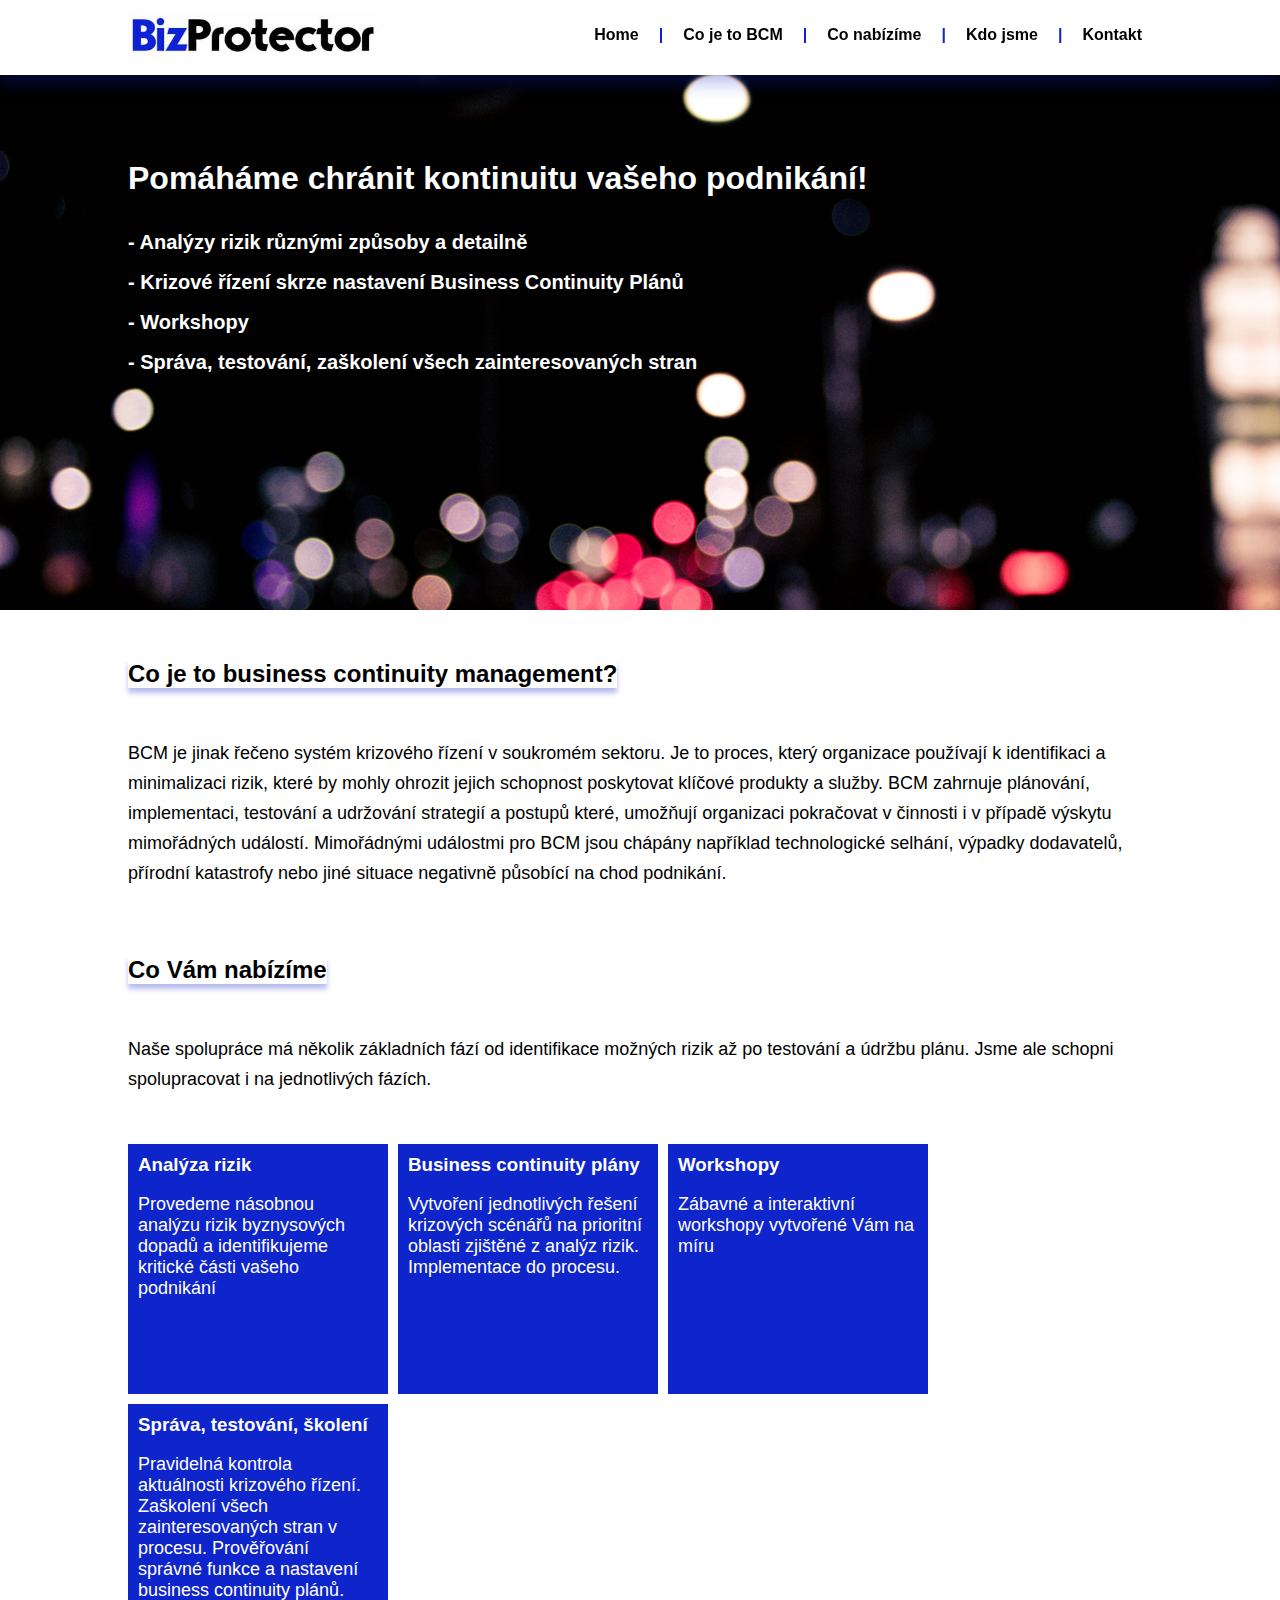
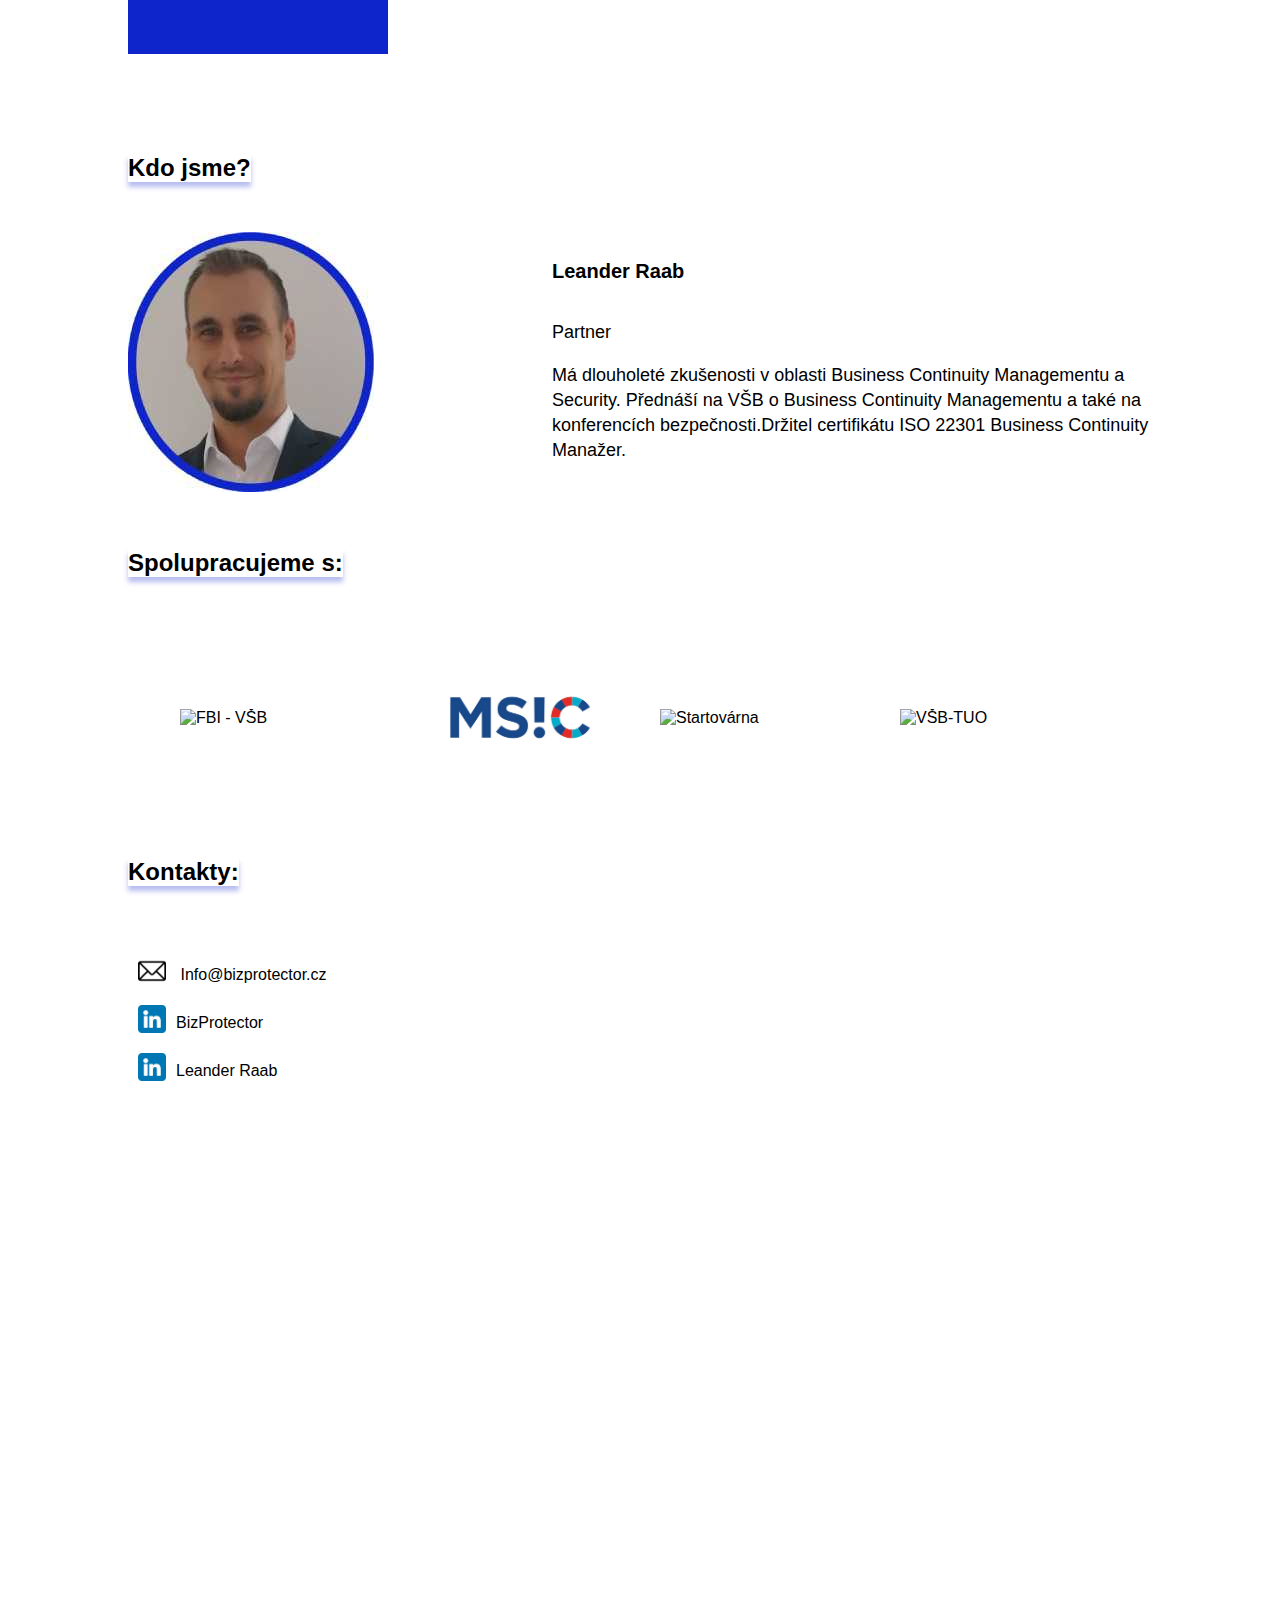
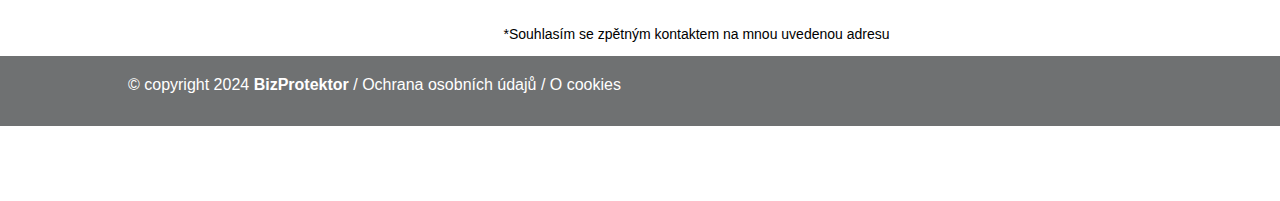
==== index.html @ c1b77af2 "Change oll" ====
<!DOCTYPE html>
<html lang="en">
  <head>
    <meta charset="UTF-8" />
    <!-- <meta http-equiv="X-UA-Compatible" content="IE=edge" /> -->
    <meta name="viewport" content="width=device-width, initial-scale=1.0" />
    <link rel="stylesheet" href="reset.css" />
    <link rel="stylesheet" href="style.css" />

    <script
      type="text/javascript"
      src="https://app.termly.io/embed.min.js"
      data-auto-block="on"
      data-website-uuid="f8a495a7-04a9-4a02-a716-a04ab8b597bb"
    ></script>

    <title>Biz Protector</title>
  </head>

  <body>
    <nav class="navbar">
      <div class="container">
        <div class="navbar__wrap">
          <div class="hamb">
            <div class="hamb__field" id="hamb">
              <span class="bar"></span>
              <span class="bar"></span>
              <span class="bar"></span>
            </div>
          </div>
          <a href="#" class="logo">
            <img src="img/logoBizP.jpg" alt="BizProtector" width="250"
          /></a>
          <ul class="menu" id="menu">
            <li><a href="#item1">Home</a></li>
            <li class="bloo"><a href="#">|</a></li>
            <li><a href="#item2">Co je to BCM</a></li>
            <li class="bloo"><a href="#">|</a></li>
            <li><a href="#item3">Co nabízíme</a></li>
            <li class="bloo"><a href="#">|</a></li>
            <li><a href="#item4">Kdo jsme</a></li>
            <li class="bloo"><a href="#">|</a></li>
            <li><a href="#item5">Kontakt</a></li>
          </ul>
        </div>
      </div>
    </nav>
    <div class="popup" id="popup"></div>

    <section> 
       <div id="item1"></div>
      <div class="TopInfo"> 
      
        <div class="container">
         
          <h1>Pomáháme chránit kontinuitu vašeho podnikání!</h1>
          <div class="info">
            <ul>
              <li>- Analýzy rizik různými způsoby a detailně</li>
              <li>
                - Krizové řízení skrze nastavení Business Continuity Plánů
              </li>
              <li>- Workshopy</li>
              <li>
                - Správa, testování, zaškolení všech zainteresovaných stran
              </li>
            </ul>
          </div>
          <a href="#item7">
            <!-- <form>
              <input type="submit" value="Chci vytvořit plán" />
              <input type="reset" value="Chci zjistit více" />
            </form> -->
          </a>
        </div>
      </div>
      <div class="container">
        <div class="hlavniInfo">
          <div id="item2"></div>
          <h2>Co je to business continuity management?</h2>
          <p>
            BCM je jinak řečeno systém krizového řízení v soukromém sektoru. Je
            to proces, který organizace používají k identifikaci a minimalizaci
            rizik, které by mohly ohrozit jejich schopnost poskytovat klíčové
            produkty a služby. BCM zahrnuje plánování, implementaci, testování a
            udržování strategií a postupů které, umožňují organizaci pokračovat
            v činnosti i v případě výskytu mimořádných událostí. Mimořádnými
            událostmi pro BCM jsou chápány například technologické selhání,
            výpadky dodavatelů, přírodní katastrofy nebo jiné situace negativně
            působící na chod podnikání.
          </p>
        </div>
        <div id="item3"></div>

        <h2>Co Vám nabízíme</h2>
        <p class="textCooperation">
          Naše spolupráce má několik základních fází od identifikace možných
          rizik až po testování a údržbu plánu. Jsme ale schopni spolupracovat i
          na jednotlivých fázích.
        </p>
        <div class="square">
          <div class="text">
            <h3>Analýza rizik</h3>
            <p>
              Provedeme násobnou analýzu rizik byznysových dopadů a
              identifikujeme kritické části vašeho podnikání
            </p>
          </div>
          <div class="text">
            <h3>Business continuity plány</h3>
            <p>
              Vytvoření jednotlivých řešení krizových scénářů na prioritní
              oblasti zjištěné z analýz rizik. Implementace do procesu.
            </p>
          </div>
          <div class="text">
            <h3>Workshopy</h3>
            <p>Zábavné a interaktivní workshopy vytvořené Vám na míru</p>
          </div>
          <div class="text">
            <h3>Správa, testování, školení</h3>
            <p>
              Pravidelná kontrola aktuálnosti krizového řízení. Zaškolení všech
              zainteresovaných stran v procesu. Prověřování správné funkce a
              nastavení business continuity plánů.
            </p>
          </div>
          <!-- <div class="text">
            <h3>Provoz a testování</h3>
            <p>V pravidelných intervalech prověříme aktuálnost plánů.</p>
          </div> -->
        </div>
        <!-- <div class="mapa">
          <form class="buttom">
            <input type="submit" value="Domluvit konzultaci" />
          </form>
        </div> -->
        <div id="item4"></div>

        <h2>Kdo jsme?</h2>

        <div class="card">
          <div>
          <img src="img/Foto5.jpg" alt="Leander Raab" /></div>
          <div class="card-text">
            <h4>Leander Raab</h4>
            <p class="title">Partner</p>
            <p>
              Má dlouholeté zkušenosti v oblasti Business Continuity Managementu
              a Security. Přednáší na VŠB o Business Continuity Managementu a
              také na konferencích bezpečnosti.Držitel certifikátu ISO 22301
              Business Continuity Manažer.
            </p>
          </div>
        </div>
       
        <h2>Spolupracujeme s:</h2>
        <div class="partners">
          <img src="img/FBI - VŠB.png" alt="FBI - VŠB" />
          <img src="img/MSIC.jpeg" alt="MSIC" />
          <img src="img/Startovárna.png" alt="Startovárna" />
          <img src="img/VŠB-TUO.png" alt="VŠB-TUO" />
        </div>

         <div id="item5"></div>

        <h2>Kontakty:</h2>
        <div class="contact-box">
          <div class="contact-box_info">
            <p>
              <a href="mailto:Info@bizprotector.cz" target="_blank"
                ><img class="ikon" src="img/email.png" /> Info@bizprotector.cz</a
              >
            </p>
            <p>
              <a href="//www.linkedin.com/company/bizprotector/about/"></a>
                <img
                  class="ikon"
                  src="img/linkedin.png"
                  alt="Linkedin"
                />BizProtector
              </a>
            </p>
            <p>
              <a href="https://www.linkedin.com/in/leander-raab-79a94b127/">
                <img class="ikon" src="img/linkedin.png" alt="Linkedin" />Leander
                Raab</a
              >
            </p>
         </div>
         <div class="contact-box_form">
            <iframe
              src="https://docs.google.com/forms/d/e/1FAIpQLSd3zAecntmL6ukszGxCdtjxyUSRz2eznvBzU6xk4mmEZuKkxQ/viewform?embedded=true"
              width="640"
              height="676"
              frameborder="0"
              marginheight="0"
              marginwidth="0"
              >Načítání…</iframe
            >
            <p class="maleinfo">
              *Souhlasím se zpětným kontaktem na mnou uvedenou adresu
            </p>
            <div id="item7"></div>
          </div>
     </div>
    </section>

    <footer>
      <div class="Pata">
        <div class="container">
          <div class="copyl">
            &copy; copyright 2024 <b>BizProtektor </b><span>/</span>
            <a href="#"> Ochrana osobních údajů</a> <span>/</span>
            <a href="#">O cookies</a>
          </div>
        </div>
      </div>
    </footer>

    <script>
      const hamb = document.querySelector('#hamb');
      const popup = document.querySelector('#popup');
      const body = document.body;

      const menu = document.querySelector('#menu').cloneNode(1);

      hamb.addEventListener('click', hambHandler);

      function hambHandler(e) {
        e.preventDefault();
        popup.classList.toggle('open');
        hamb.classList.toggle('active');
        body.classList.toggle('noscroll');
        renderPopup();
      }

      function renderPopup() {
        popup.appendChild(menu);
      }

      const links = Array.from(menu.children);

      links.forEach((link) => {
        link.addEventListener('click', closeOnClick);
      });

      function closeOnClick() {
        popup.classList.remove('open');
        hamb.classList.remove('active');
        body.classList.remove('noscroll');
      }
    </script>
  </body>
</html>
---- style.css ----
html {
  box-sizing: border-box;
  scroll-behavior: smooth;

}

body {
  /* display: flex;
  flex-direction: column; */
  font-family: "Roboto", sans-serif;
  height: 100%;
  margin: 0;
}

a {
  text-decoration: none;
  color: #000;
}

.container {
  width: 80%;
  max-width: 1300px;
  margin: 0 auto;
  padding: 0 15px;
}

.navbar {
  position: fixed;
  left: 0;
  top: 0;
  width: 100%;
  height: 75px;
  background: #fff;
  box-shadow: 0 .5rem 1rem rgba(14, 37, 203, 0.3);

}

.navbar__wrap {
  display: flex;
  justify-content: space-between;
  height: 100%;
}

.hamb {
  display: none;
}

.popup {
  display: none;
}

.logo {
  display: flex;
  align-items: center;
  padding-top: 10px;
}

.menu {
  padding-top: 10px;
}

.menu>li>a {
  text-decoration: none;
}

.navbar__wrap .menu {
  display: flex;
}

.navbar__wrap .menu>li {
  display: flex;
  align-items: stretch;
}

.navbar__wrap .menu>li>a {
  display: flex;
  align-items: center;
  padding: 0 10px;
  color: #000;
  font-size: 16px;
  font-weight: bold;
}

.navbar__wrap .menu>li.bloo>a {
  color: #0e25cb;
}

.navbar__wrap .menu>li>a:hover {
  text-decoration: underline 2px;
  color: #0e25cb;
}

@media screen and (max-width: 460px) {
  .container {
    width: 90%;
  }

  .contact-box_form iframe {
    width: 320px;
    height: 356px;
  }
}

@media screen and (max-width: 1150px) {
  .navbar {
    height: 110px;
  }

  .navbar .navbar__wrap {
    display: flex;
    flex-direction: column;
  }

  .menu {
    margin: auto;
    padding-bottom: 10px;
  }

  .logo {
    margin: auto;
    padding-top: 10px;

  }
}


@media (max-width: 1000px) {
  .navbar {
    height: 75px;
  }

  .logo {
    margin: 0;
    position: absolute;
  }

  .navbar__wrap .menu {
    display: none;
  }

  .hamb {
    display: flex;
    justify-content: flex-end;
  }

  .hamb__field {
    padding: 25px 20px;
    cursor: pointer;

  }

  .bar {
    display: block;
    width: 30px;
    height: 3px;
    margin: 6px auto;
    background-color: #000;
    transition: 0.2s;
  }

  .popup {
    position: fixed;
    top: 75px;
    right: -100%;
    width: 100%;
    height: 100%;
    background-color: #fff;
    z-index: 100;
    display: flex;
    transition: 0.7s;
  }

  .popup.open {
    right: 0;
  }

  .popup .menu {
    width: 100%;
    height: 100%;
    display: flex;
    flex-direction: column;
    align-items: center;
    justify-content: start;
    padding: 50px 0;
    overflow: auto;
  }

  .popup .menu>li {
    width: 100%;
  }

  .popup .menu>li>a {
    width: 100%;
    display: flex;
    justify-content: center;
    padding: 20px 0;
    font-size: 20px;
    font-weight: bold;
    color: #3f3f3f;
  }


  .popup .menu>li>a:hover {
    background-color: rgba(122, 82, 179, 0.1);
  }

  .hamb__field.active .bar:nth-child(2) {
    opacity: 0;
  }

  .hamb__field.active .bar:nth-child(1) {
    transform: translateY(8px) rotate(45deg);
  }

  .hamb__field.active .bar:nth-child(3) {
    transform: translateY(-8px) rotate(-45deg);
  }

  body.noscroll {
    overflow: hidden;
  }
}

/*Section*/

.TopInfo {
  width: 100%;
  padding-top: 160px;
  height: 450px;
  background: url(../img/uvod_1.jpg) no-repeat;
  background-attachment: fixed;
  background-position: center;
  background-repeat: no-repeat;
  background-size: cover;
  /* background-position: center; */

}

#item1 {
  padding-top: 75px;
  margin-top: -75px;
}

h1 {
  display: inline;
  color: #fff;

}

h2 {
  margin: 50px 0 50px;
  display: inline-block;
  font-weight: bold;
  box-shadow: 0px 5px 5px rgba(14, 37, 203, 0.3);
}

#item2 {
  padding-top: 75px;
  margin-top: -75px;
}

ul {
  padding-left: 0;
}

.info {
  margin-top: 25px;
}

.info li {
  line-height: 40px;
  color: #FFF;
  list-style: none;
  font-weight: bold;
  font-size: 20px;

}

form input {
  border: 1px solid #000;
  padding: 15px 25px;
  font-size: 17px;
  color: #0e25cb;
  font-weight: bold;
  background: #fff;
}

form {
  padding: 25px 0;
}

input {
  margin-right: 20px;
}

form input:hover {
  cursor: pointer;
  color: #fff;
  background: #0e25cb;
  border-color: #0e25cb;
  border: #FFF solid 2px;
  transition: 0.4s ease-in-out;
}

.hlavniInfo p {
  font-size: 18px;
  line-height: 30px;
  margin-top: 0;
}

#item4 {
  padding-top: 75px;
  margin-top: -75px;
}

.square {
  display: flex;
  flex-wrap: wrap;
  gap: 10px;
  align-items: center;
  margin-bottom: 50px;
}

.text {
  width: 260px;
  height: 250px;
  background: #0e25cb;
  color: #fff;
}

.text h3 {
  margin: 10px;
  margin-bottom: 15px;
}

.text p {
  padding: 0 10px 0 10px;
  font-size: 18px;
}

#item5 {
  padding-top: 75px;
  margin-top: -75px;
}

.textCooperation {
  margin: 0 0 50px;
  font-size: 18px;
  line-height: 30px
}

.mapa {
  background: #0e25cb;
  height: 450px;
  display: flex;
  justify-content: flex-end;
}

.buttom input {
  background: #ff0000;
  color: #fff;
}

.buttom {
  align-self: flex-end;
}

#item3 {
  padding-top: 75px;
  margin-top: -75px;
}

.card {
  /*box-shadow: 0 4px 8px 0 rgba(0, 0, 0, 0.2);*/
  display: flex;
  flex-wrap: wrap;
  justify-content: space-between;
  line-height: 25px;
  font-size: 18px;
}

.card-text {
  width: 600px;
}

h4 {
  padding-bottom: 10px;
  font-size: 20px;
}

.card img {
  padding-right: 20px;
  height: 260px;
}

.partners {
  display: flex;
  flex-wrap: wrap;
  justify-content: center;
  align-items: center;
}

.partners img {
  width: 200px;
  margin: 20px;
}

.contact-box {
  display: flex;
  flex-wrap: wrap;
  gap: 50px;
}

/* @media screen and (max-width: 1150px) {
  .TopInfo {
    padding-top: 143px;
    height: 480px;
  }

   .square {
    display: block;
    overflow: hidden;

  } 

  .text {
    width: 48%;
    float: left;
    box-sizing: border-box;
    margin-bottom: 18px;
    margin-right: 18px;

  }
} */

/* @media (max-width: 1000px) {
  .TopInfo {
    padding-top: 120px;
  }

  .hlavniInfo p {
    width: 90%;
  }

  .text {
    width: 100%;
  }

  .card {
    display: block;
    text-align: center;
  }

  .cardText {
    margin: auto;
  }
} */

#item6 {
  padding-top: 75px;
  margin-top: -75px;
}

/* @media (max-width: 630px) {
  .info {
    font-size: 18px;
  }

  .text {
    width: 100%;
  }
}

@media (max-width: 580px) {
  .TopInfo {
    height: 500px;
  }

  .form {
    padding-top: 0;
  }
} */



/*Footer*/

.Pata {
  width: 100%;
  height: 70px;
  background: #6f7172;
  color: #fff;
}

.copyl {
  padding-top: 20px;
}

.copyl a {
  text-decoration: none;
  color: #fff;
}

.copyl a:hover {
  border-bottom: 1px solid #fff;
}

.ikon {
  width: 28px;
  margin: 5px 10px -5px;
}

.ikon:hover {
  transform: scale(1.2);
}

iframe {
  display: block;
  margin-left: auto;
  margin-right: auto;
}

.maleinfo {
  text-align: center;
  font-size: 14px;
}

/*404*/
.error {
  height: 100%;
  width: 100%;
  background: #0e25cb;
  color: #fff;
  text-align: center;

}

.textErrorMain {
  margin-top: 250px;
  font-size: 52px;

}

.textError {
  text-decoration: none;
  color: #fff;
  font-size: 24px;
  margin-bottom: 50px;

}

.btn {
  text-decoration: none;
  border: 1px solid #000;
  padding: 15px 25px;
  font-size: 17px;
  color: #0e25cb;
  font-weight: bold;
  background: #fff;
  font-size: 24px;

}

.btn:hover {
  cursor: pointer;
  color: #fff;
  background: #0e25cb;
  border-color: #0e25cb;
  border: #FFF solid 2px;
  transition: 0.4s ease-in-out;
}
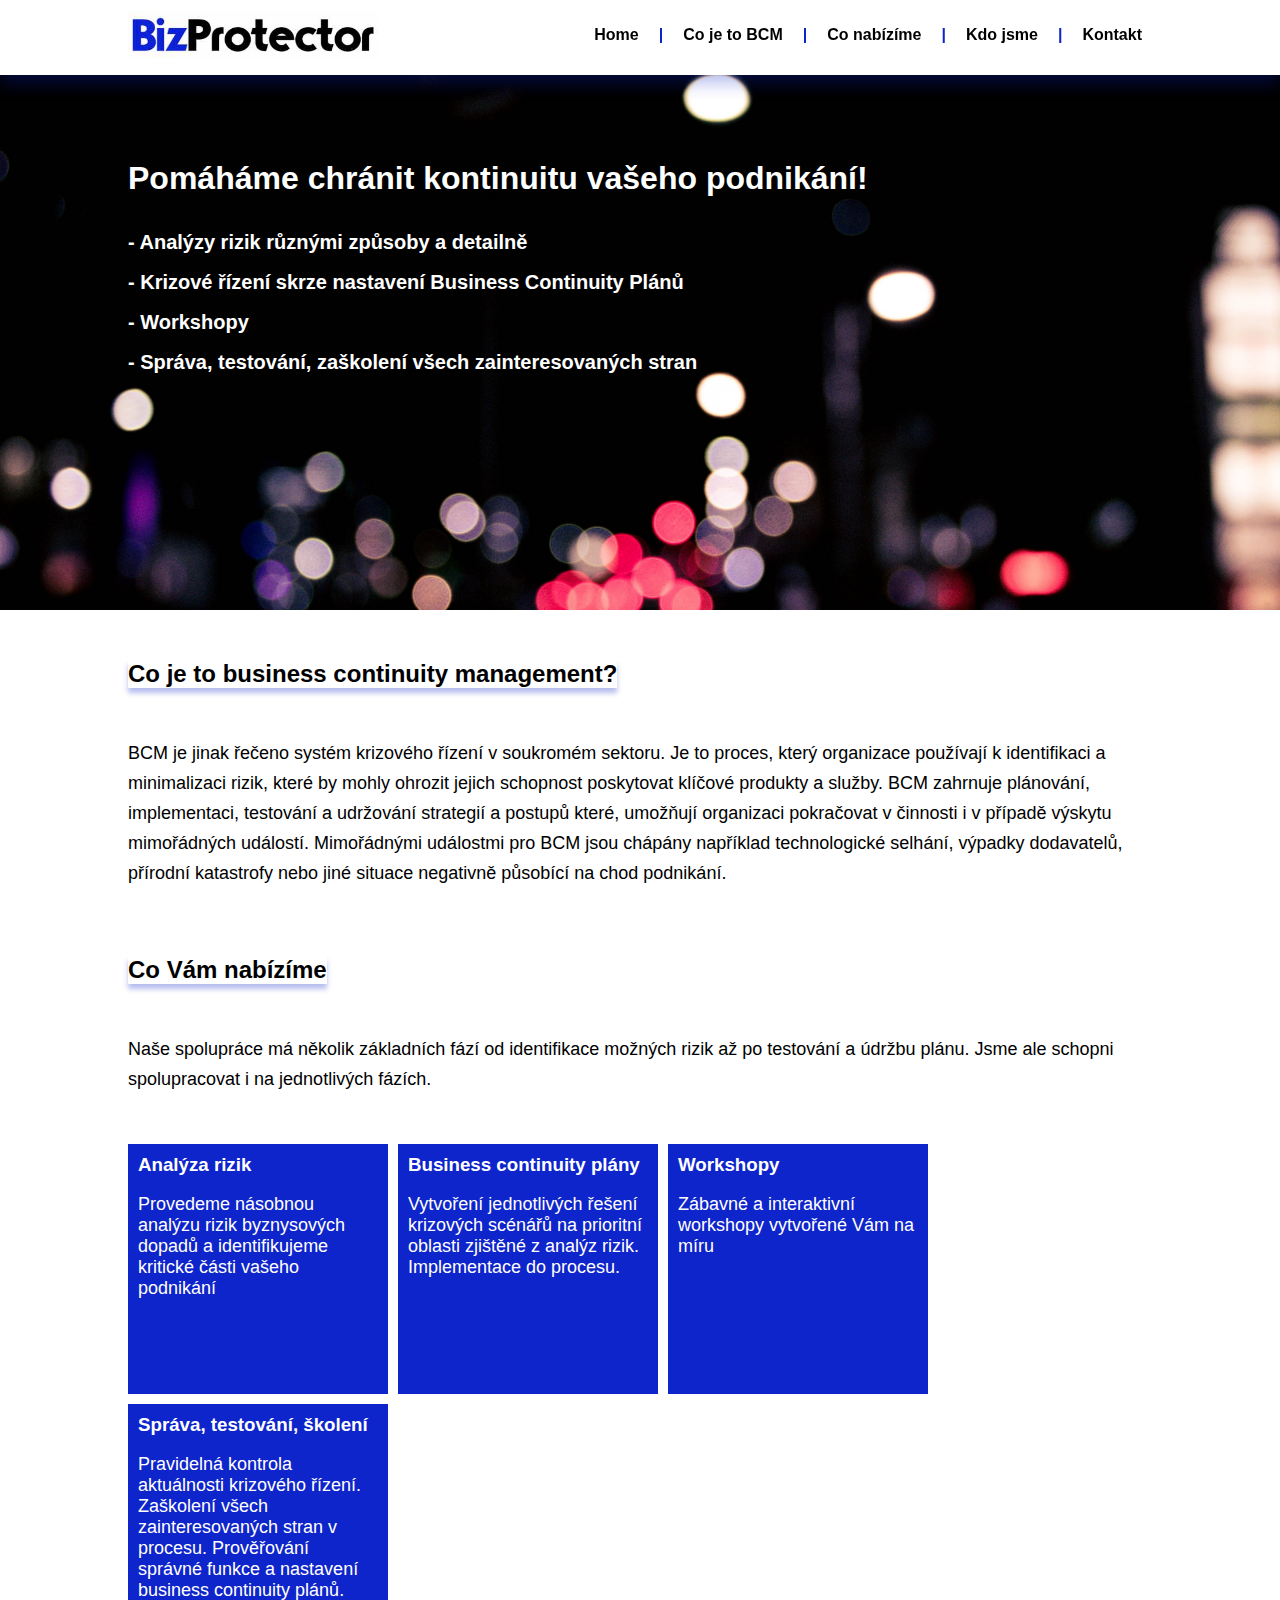
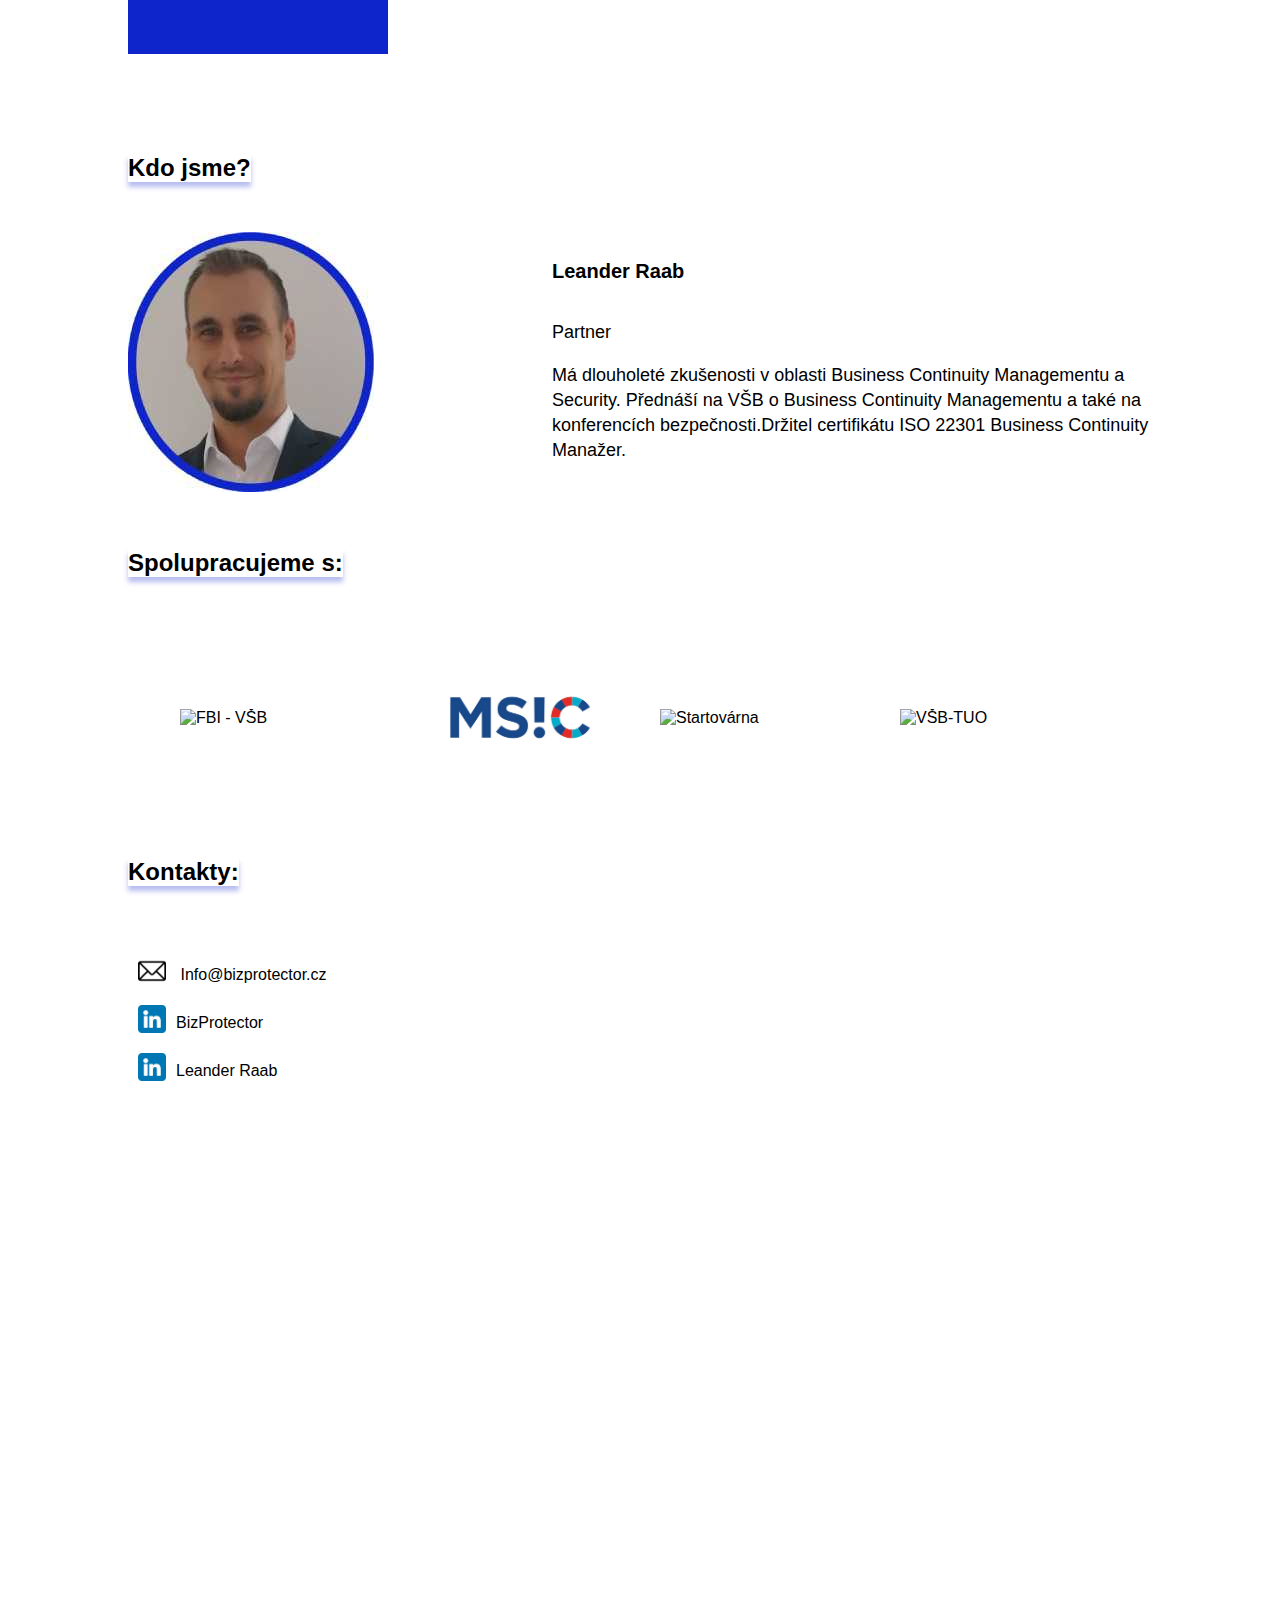
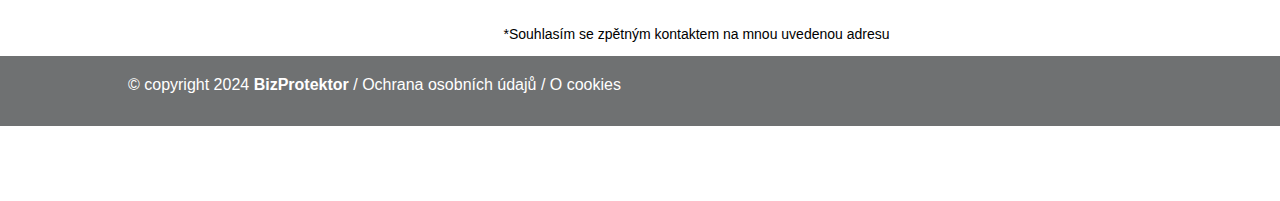
==== commit ba53a892: "Change image home" ====
--- a/index.html
+++ b/index.html
@@ -1,18 +1,11 @@
+
 <!DOCTYPE html>
 <html lang="en">
   <head>
     <meta charset="UTF-8" />
-    <!-- <meta http-equiv="X-UA-Compatible" content="IE=edge" /> -->
-    <meta name="viewport" content="width=device-width, initial-scale=1.0" />
-    <link rel="stylesheet" href="reset.css" />
+    <meta name="viewport" content="width=device-width, initial-scale=1.0" /> 
     <link rel="stylesheet" href="style.css" />
-
-    <script
-      type="text/javascript"
-      src="https://app.termly.io/embed.min.js"
-      data-auto-block="on"
-      data-website-uuid="f8a495a7-04a9-4a02-a716-a04ab8b597bb"
-    ></script>
+    <script type="module" src="index.js"></script>
 
     <title>Biz Protector</title>
   </head>
@@ -156,7 +149,7 @@
        
         <h2>Spolupracujeme s:</h2>
         <div class="partners">
-          <img src="img/FBI - VŠB.png" alt="FBI - VŠB" />
+          <img src="img/FBI-VŠB.png" alt="FBI - VŠB" />
           <img src="img/MSIC.jpeg" alt="MSIC" />
           <img src="img/Startovárna.png" alt="Startovárna" />
           <img src="img/VŠB-TUO.png" alt="VŠB-TUO" />
@@ -218,38 +211,6 @@
       </div>
     </footer>
 
-    <script>
-      const hamb = document.querySelector('#hamb');
-      const popup = document.querySelector('#popup');
-      const body = document.body;
-
-      const menu = document.querySelector('#menu').cloneNode(1);
-
-      hamb.addEventListener('click', hambHandler);
-
-      function hambHandler(e) {
-        e.preventDefault();
-        popup.classList.toggle('open');
-        hamb.classList.toggle('active');
-        body.classList.toggle('noscroll');
-        renderPopup();
-      }
-
-      function renderPopup() {
-        popup.appendChild(menu);
-      }
-
-      const links = Array.from(menu.children);
-
-      links.forEach((link) => {
-        link.addEventListener('click', closeOnClick);
-      });
-
-      function closeOnClick() {
-        popup.classList.remove('open');
-        hamb.classList.remove('active');
-        body.classList.remove('noscroll');
-      }
-    </script>
+    <script type="module" src="index.js"></script>
   </body>
 </html>
--- a/style.css
+++ b/style.css
@@ -5,8 +5,6 @@
 }
 
 body {
-  /* display: flex;
-  flex-direction: column; */
   font-family: "Roboto", sans-serif;
   height: 100%;
   margin: 0;
@@ -227,12 +225,11 @@
   width: 100%;
   padding-top: 160px;
   height: 450px;
-  background: url(../img/uvod_1.jpg) no-repeat;
+  background: url(../img/home.jpeg) no-repeat;
   background-attachment: fixed;
   background-position: center;
   background-repeat: no-repeat;
   background-size: cover;
-  /* background-position: center; */
 
 }
 
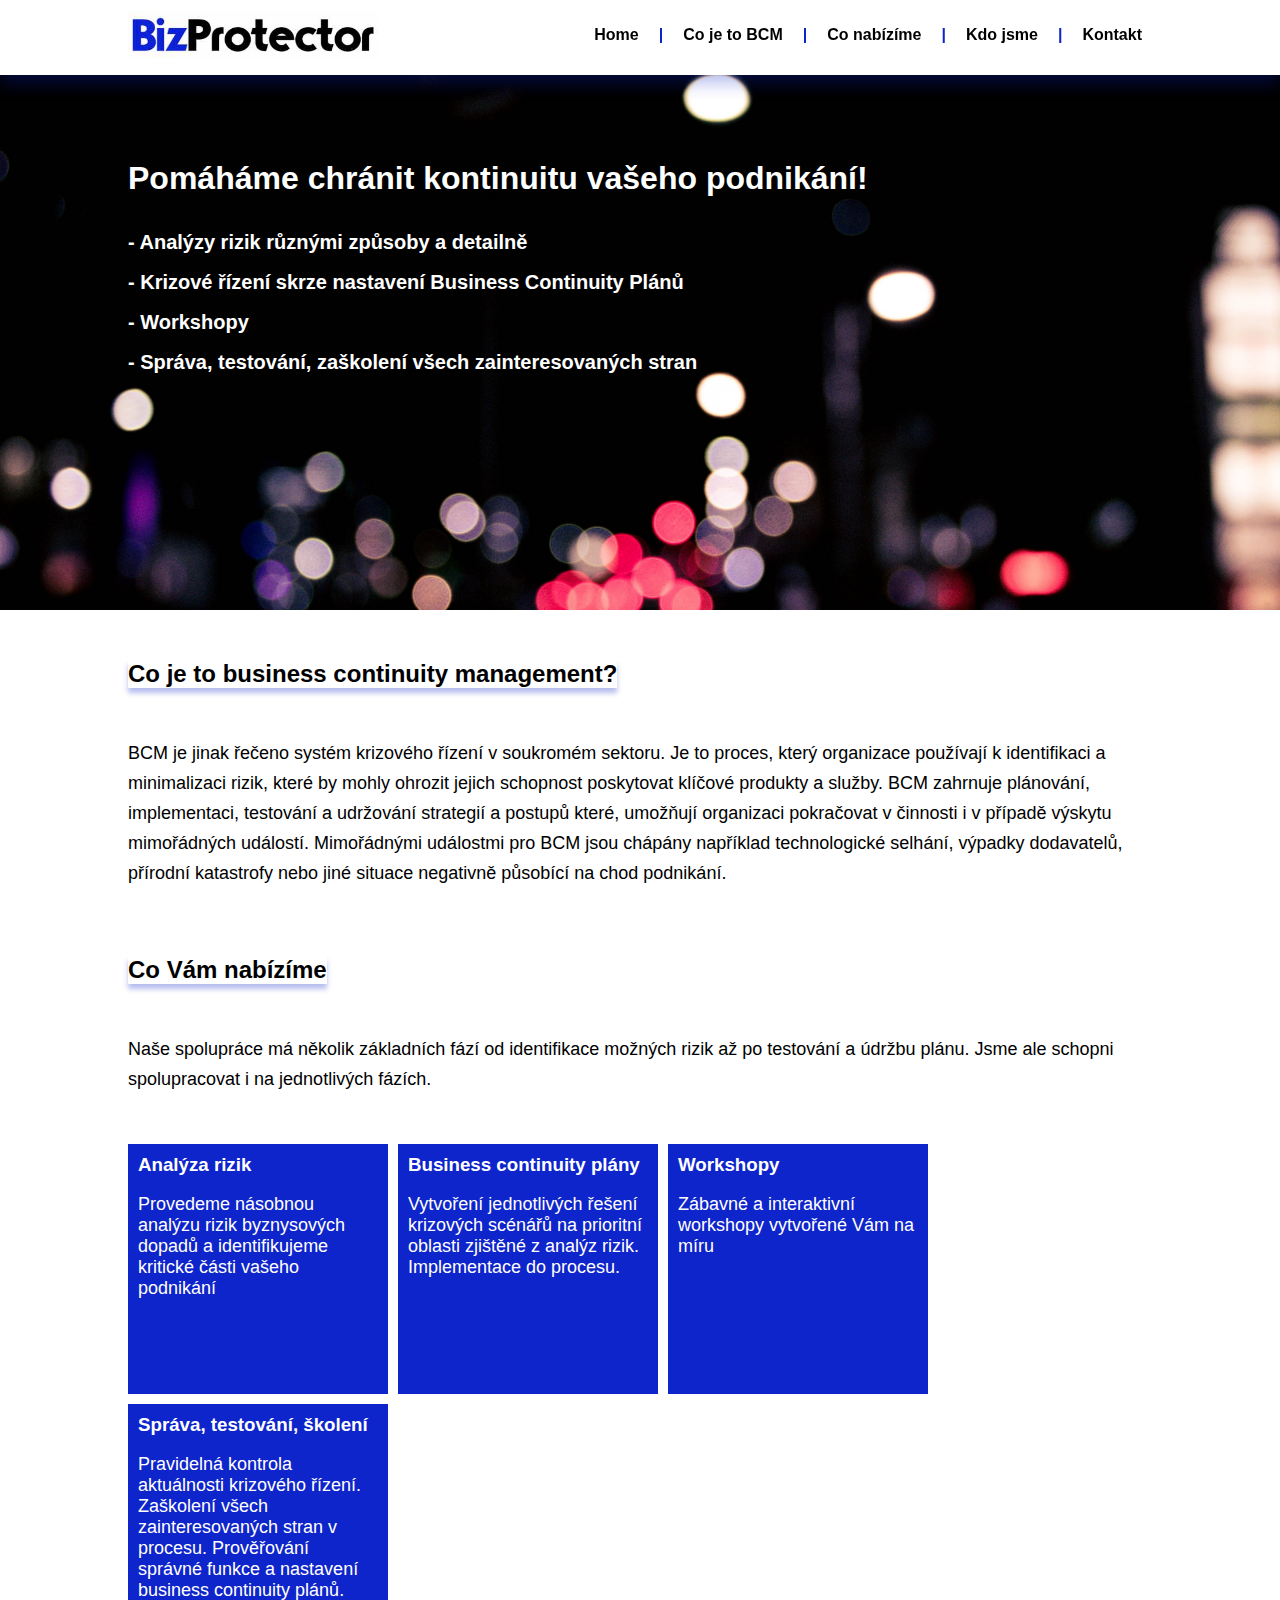
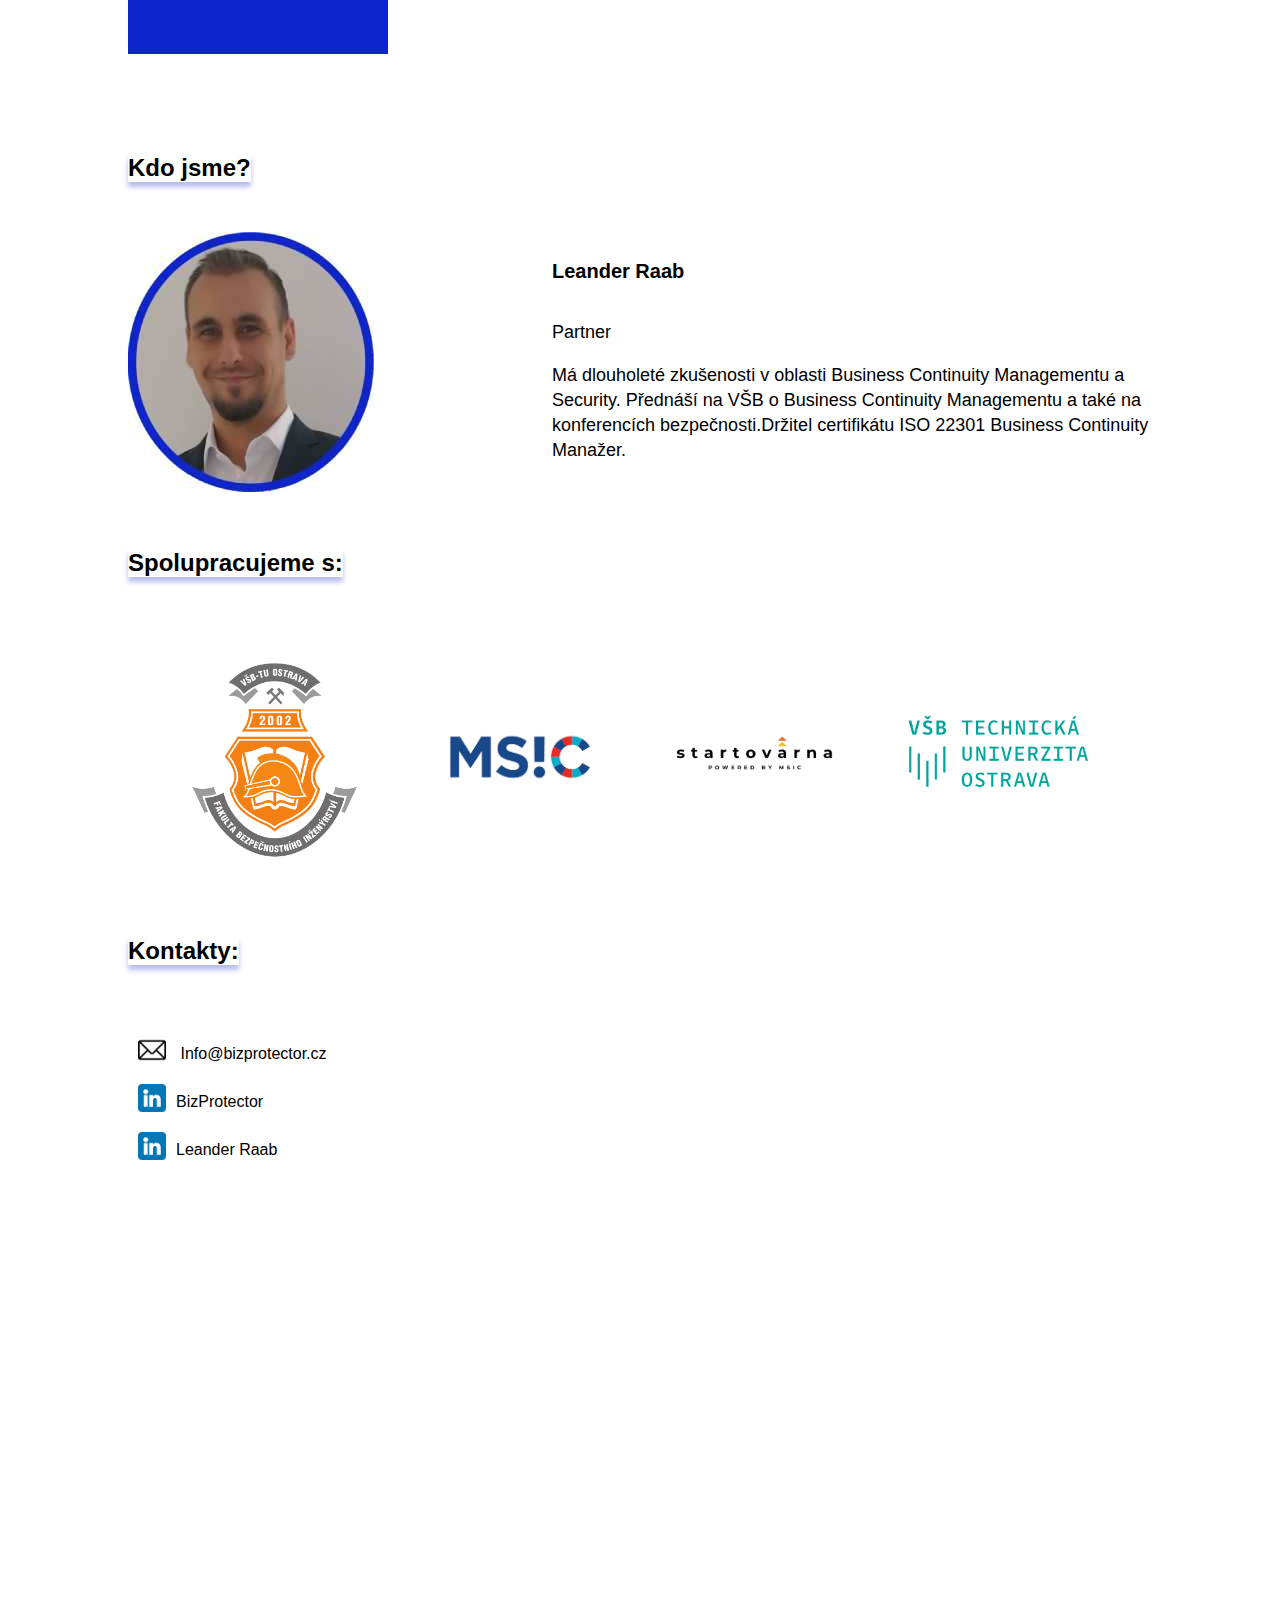
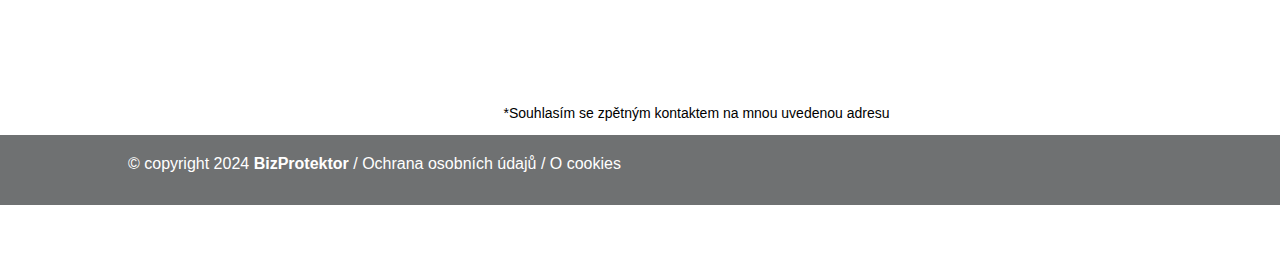
==== commit f86a3f62: "change the name on the picture" ====
--- a/index.html
+++ b/index.html
@@ -149,10 +149,10 @@
        
         <h2>Spolupracujeme s:</h2>
         <div class="partners">
-          <img src="img/FBI-VŠB.png" alt="FBI - VŠB" />
+          <img src="img/fbi.png" alt="FBI-VSB" />
           <img src="img/MSIC.jpeg" alt="MSIC" />
-          <img src="img/Startovárna.png" alt="Startovárna" />
-          <img src="img/VŠB-TUO.png" alt="VŠB-TUO" />
+          <img src="img/Startovarna.png" alt="Startovarna" />
+          <img src="img/vsb-tuo.png" alt="vsb-tuo" />
         </div>
 
          <div id="item5"></div>
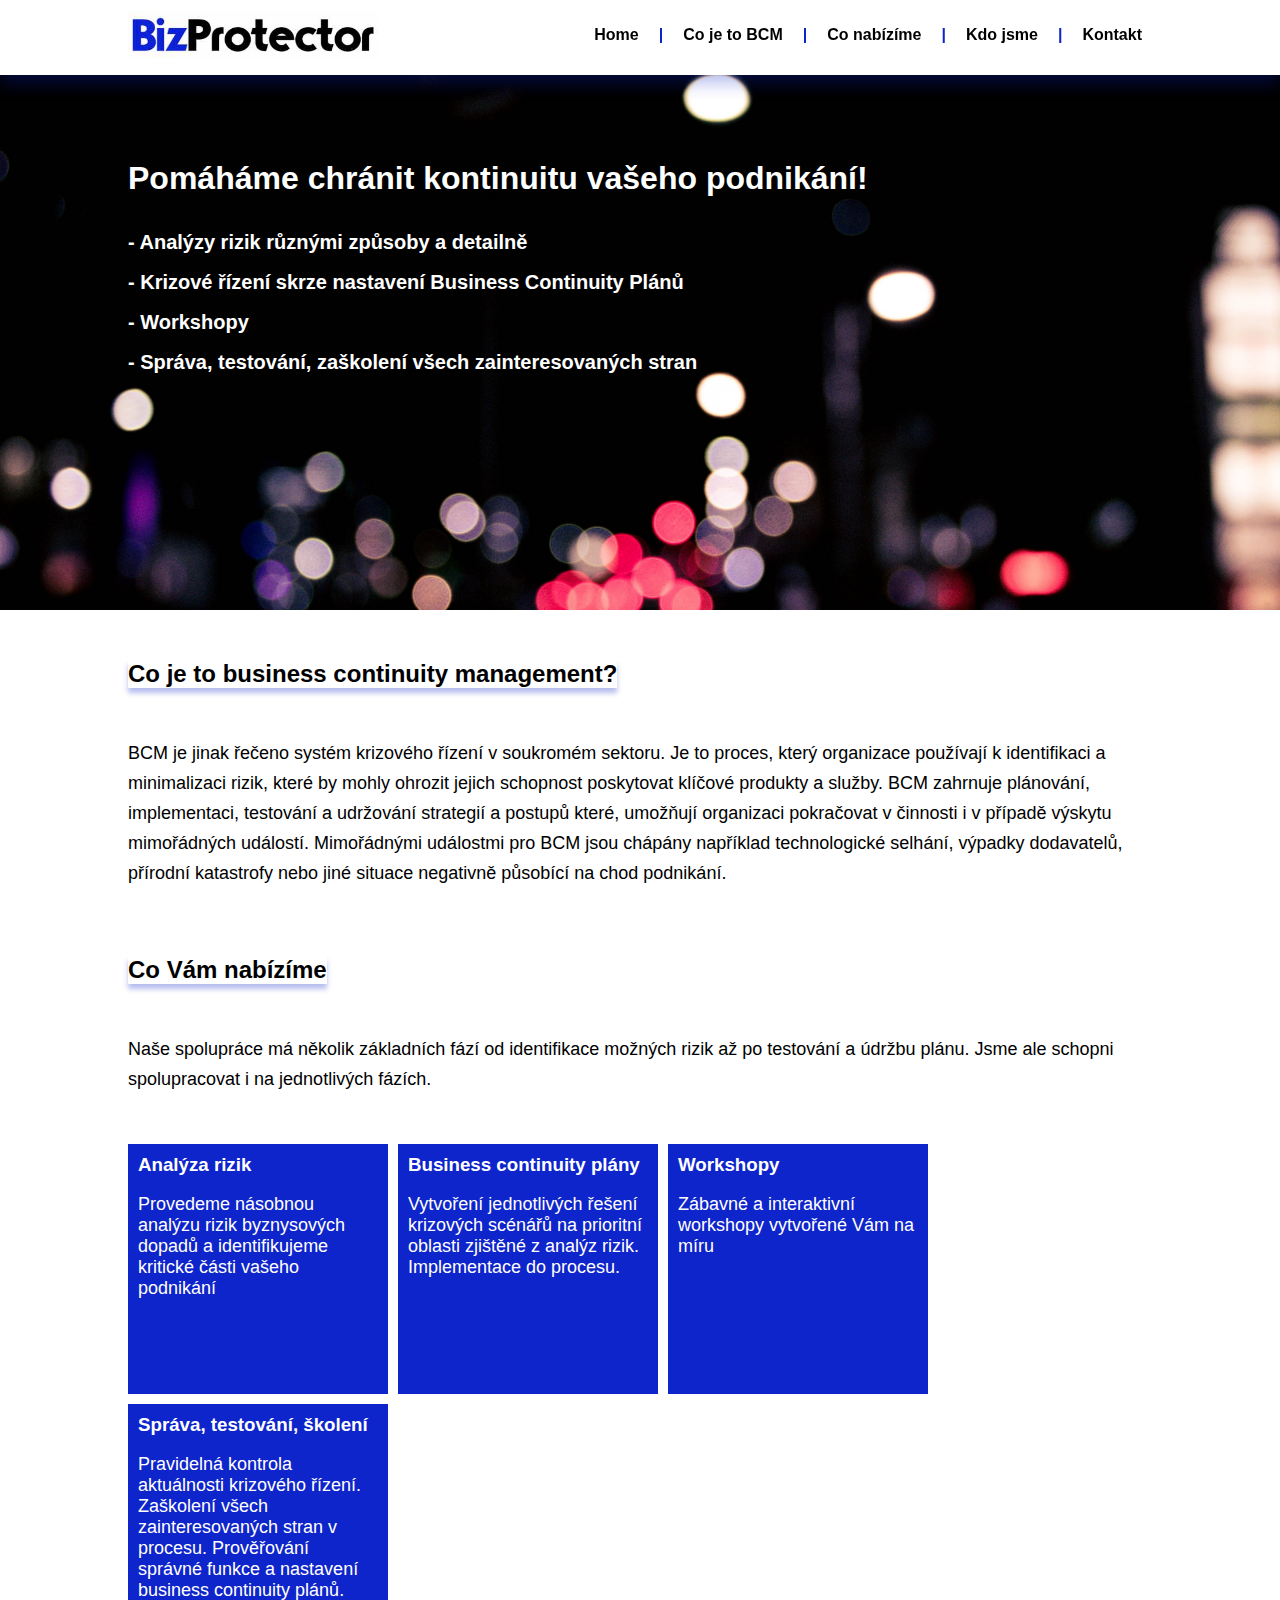
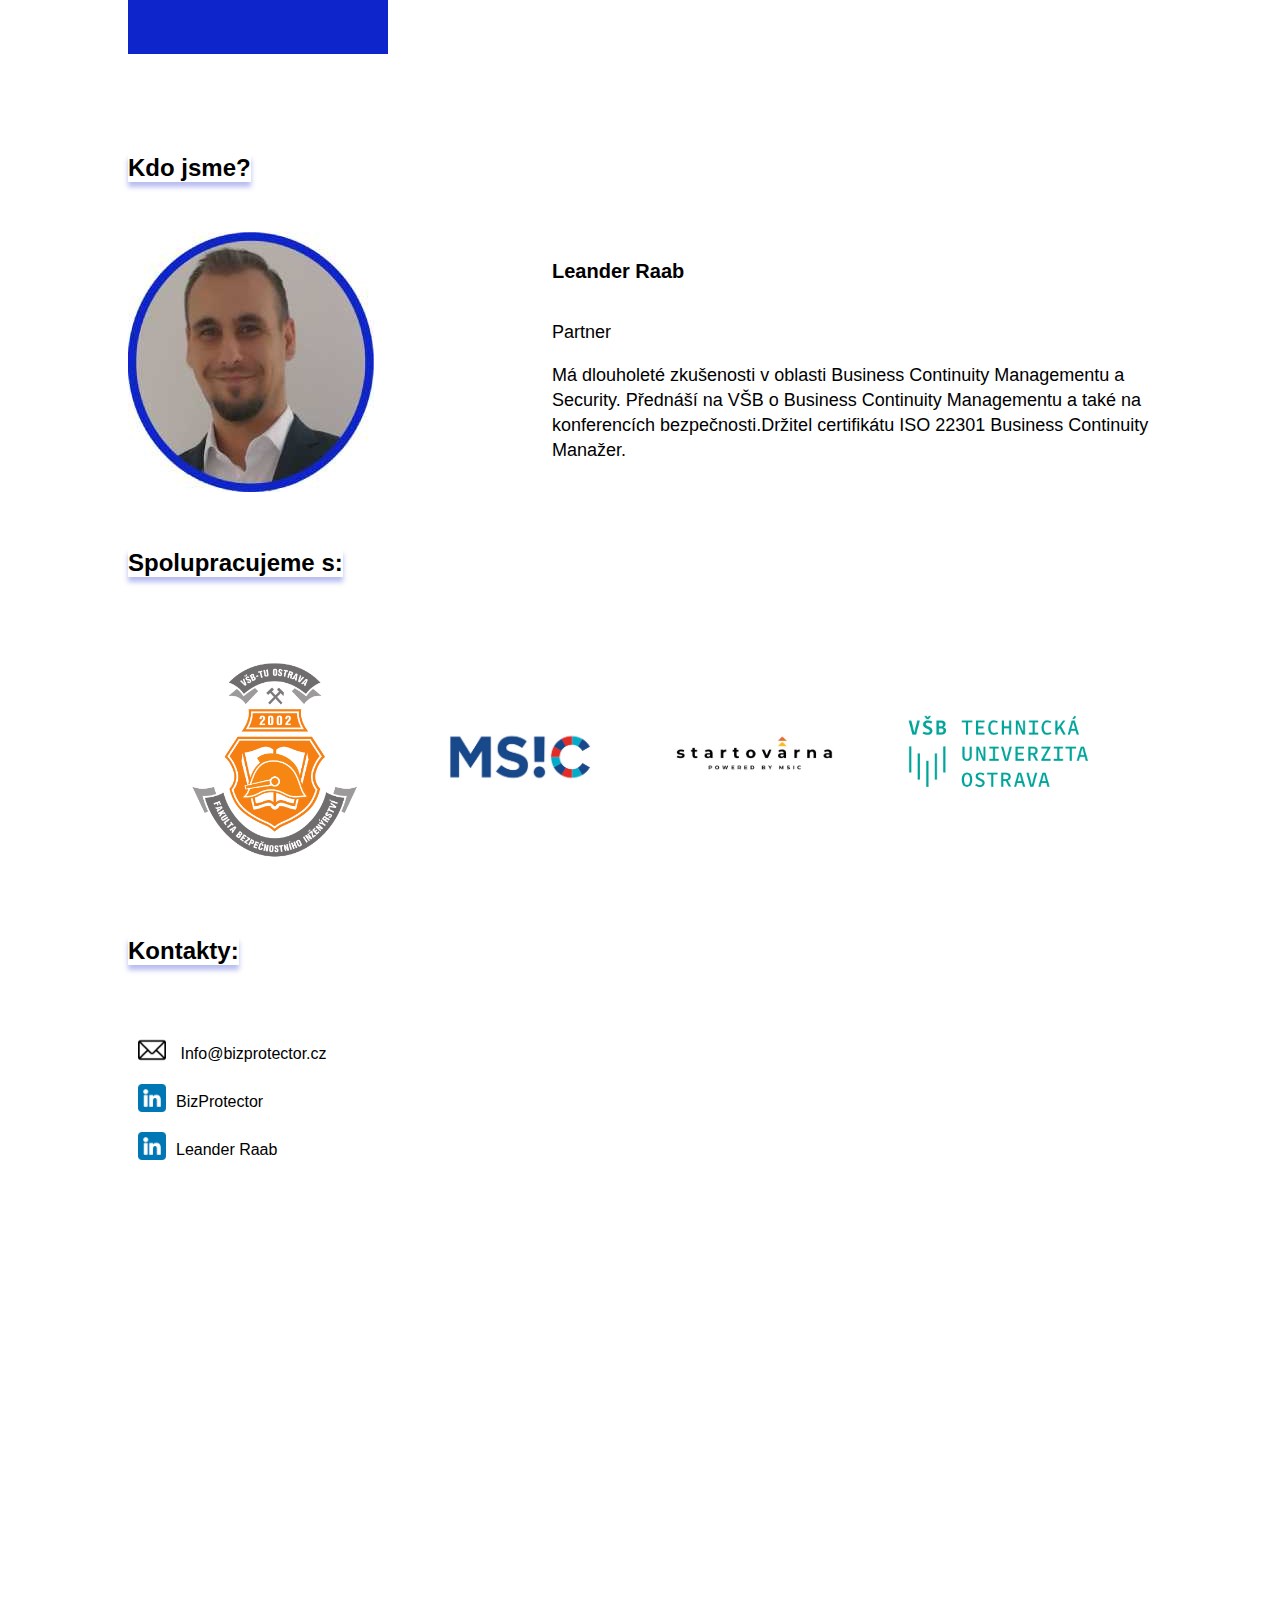
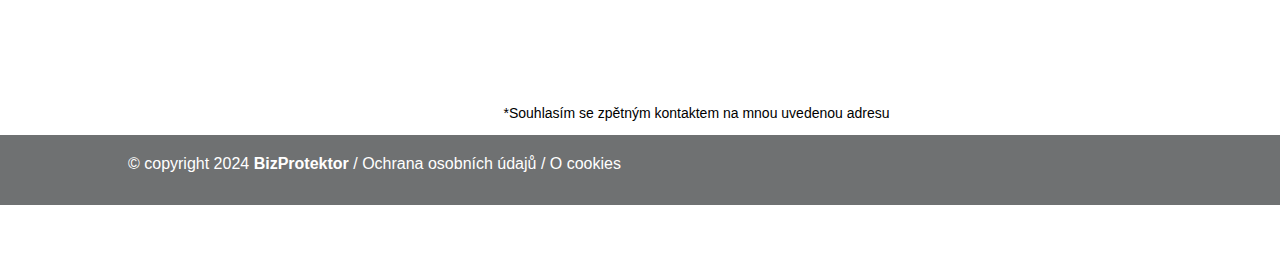
==== commit 48279686: "other form the picture" ====
--- a/index.html
+++ b/index.html
@@ -151,7 +151,7 @@
         <div class="partners">
           <img src="img/fbi.png" alt="FBI-VSB" />
           <img src="img/MSIC.jpeg" alt="MSIC" />
-          <img src="img/Startovarna.png" alt="Startovarna" />
+          <img src="img/Start.jpg" alt="Startovarna" />
           <img src="img/vsb-tuo.png" alt="vsb-tuo" />
         </div>
 
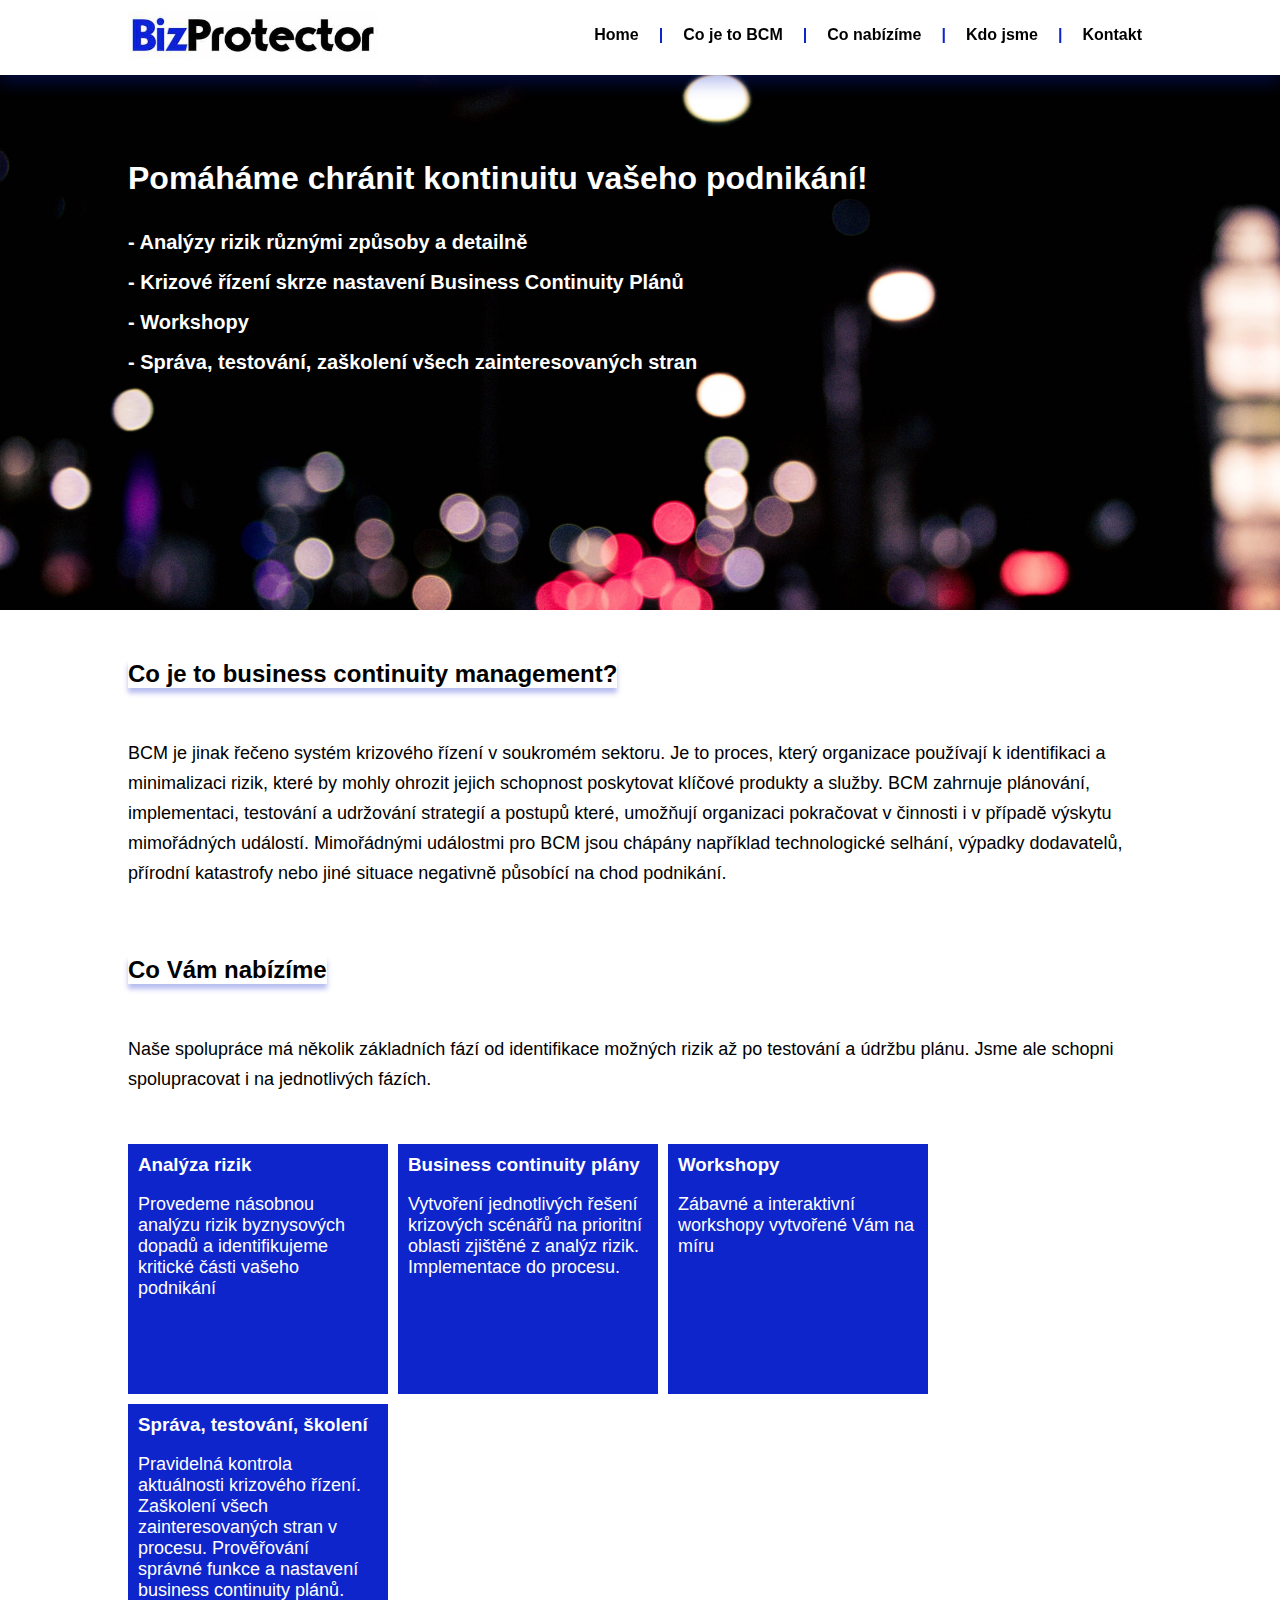
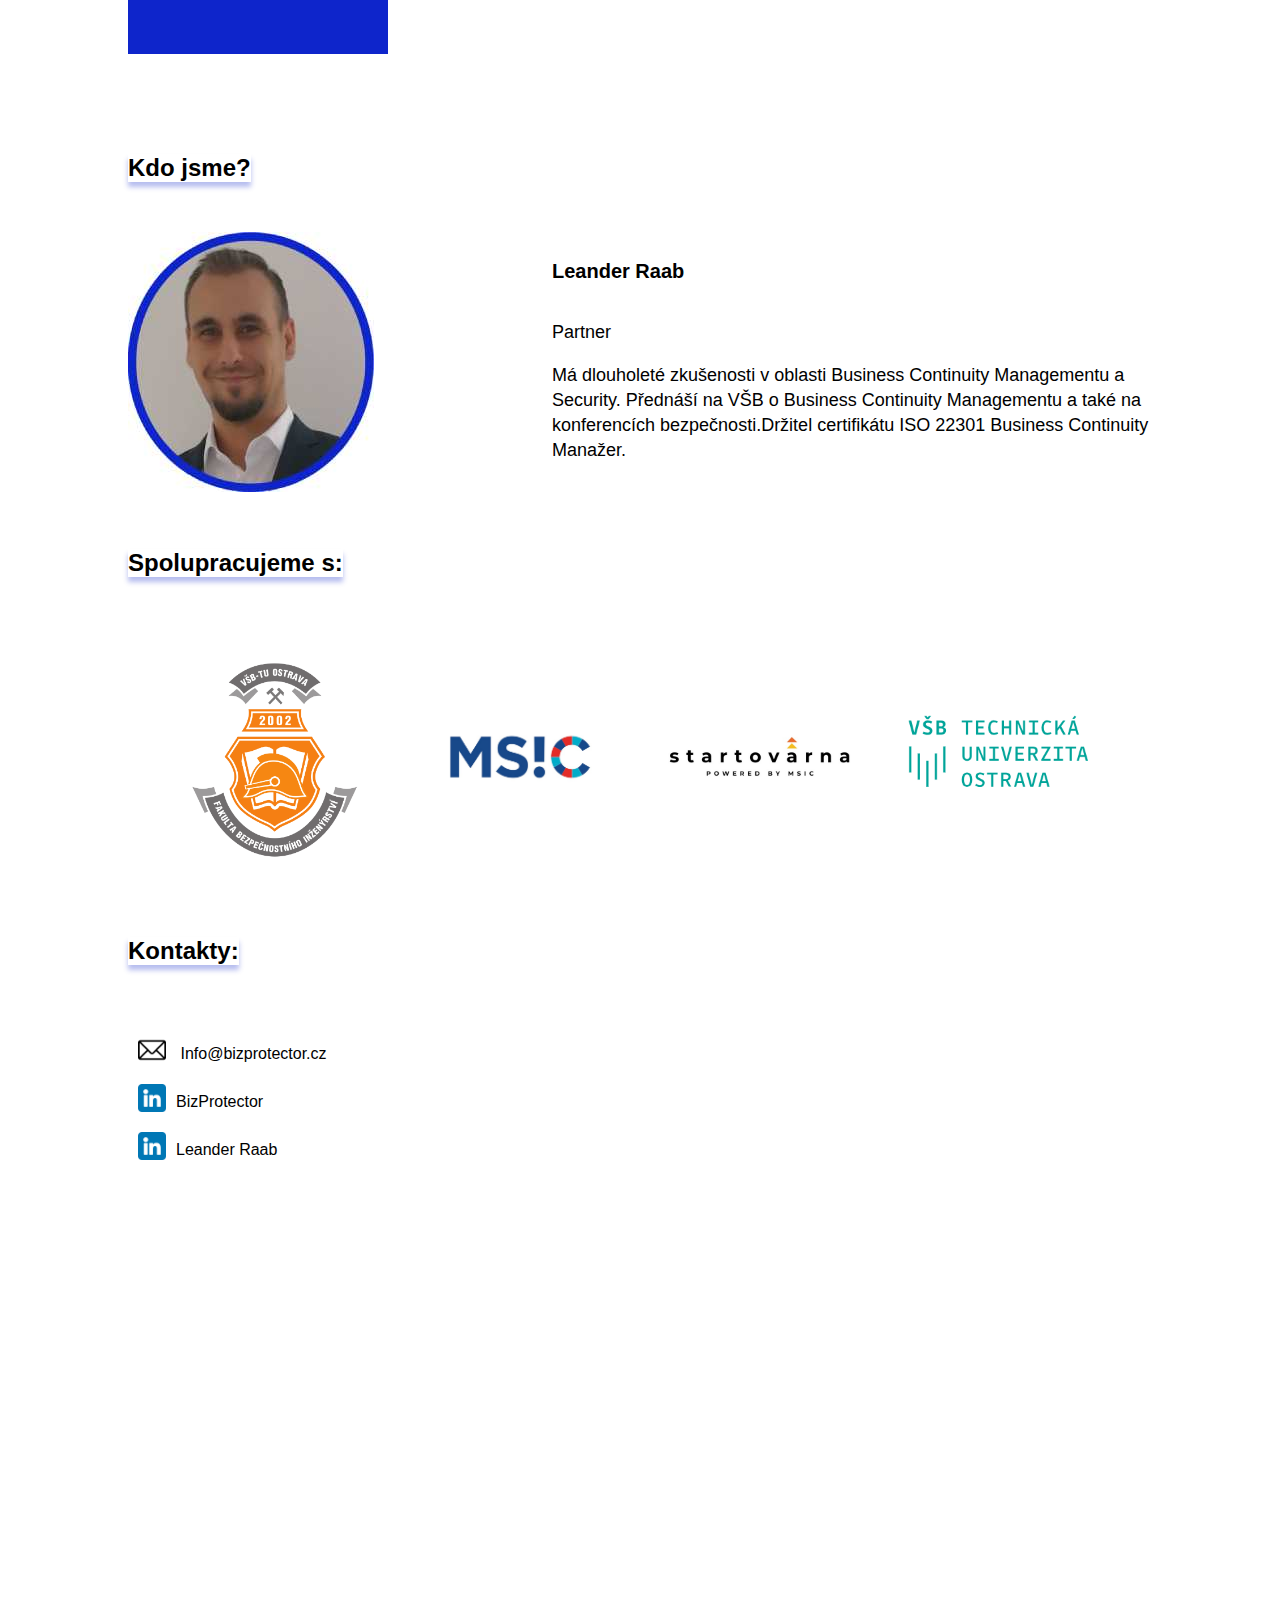
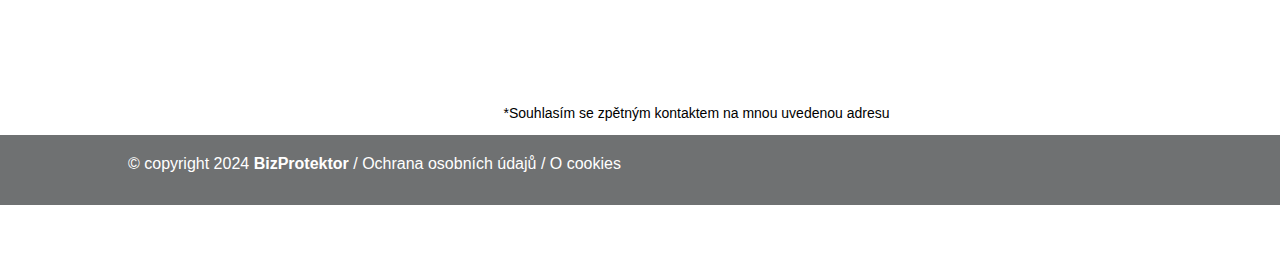
==== commit 5f605056: "main image change" ====
--- a/index.html
+++ b/index.html
@@ -151,7 +151,7 @@
         <div class="partners">
           <img src="img/fbi.png" alt="FBI-VSB" />
           <img src="img/MSIC.jpeg" alt="MSIC" />
-          <img src="img/Start.jpg" alt="Startovarna" />
+          <img src="img/startovarna.jpg" alt="Startovarna" />
           <img src="img/vsb-tuo.png" alt="vsb-tuo" />
         </div>
 
--- a/style.css
+++ b/style.css
@@ -225,7 +225,7 @@
   width: 100%;
   padding-top: 160px;
   height: 450px;
-  background: url(../img/home.jpeg) no-repeat;
+  background: url(../img/main.jpg) no-repeat;
   background-attachment: fixed;
   background-position: center;
   background-repeat: no-repeat;
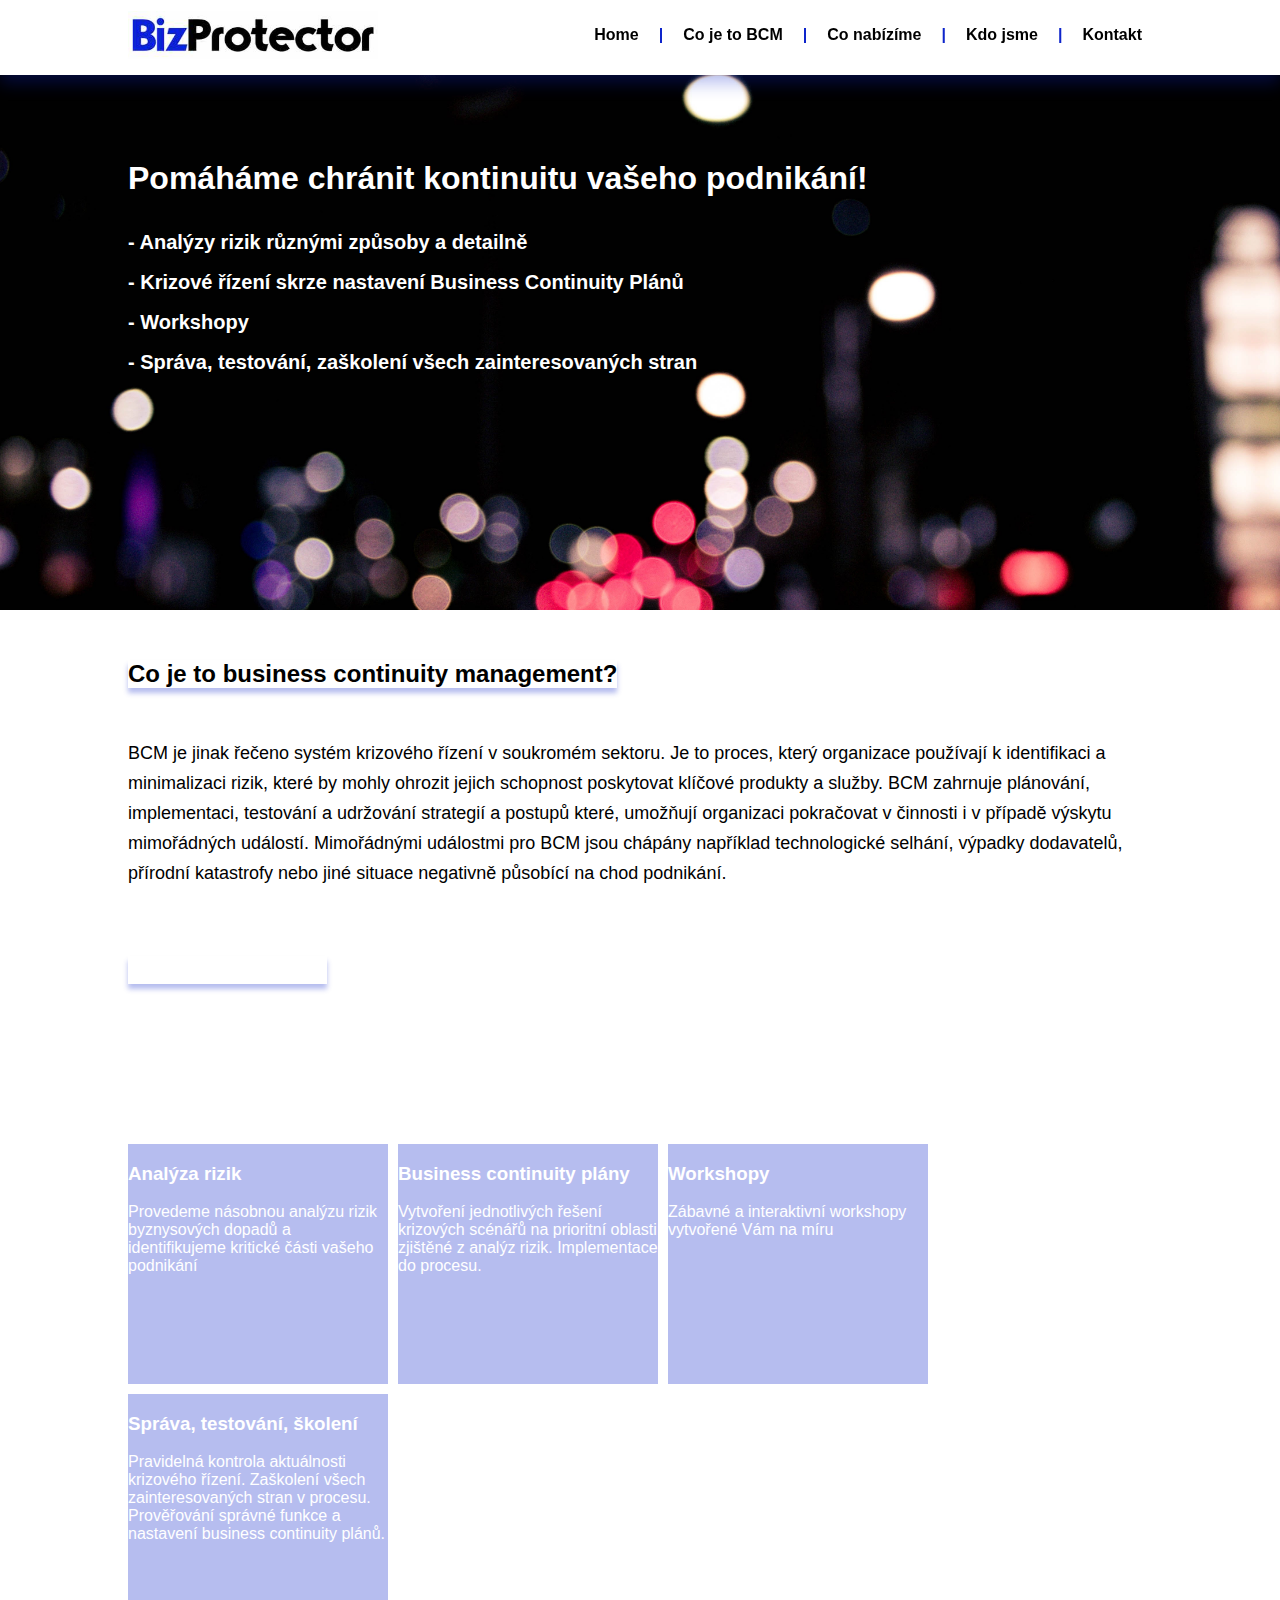
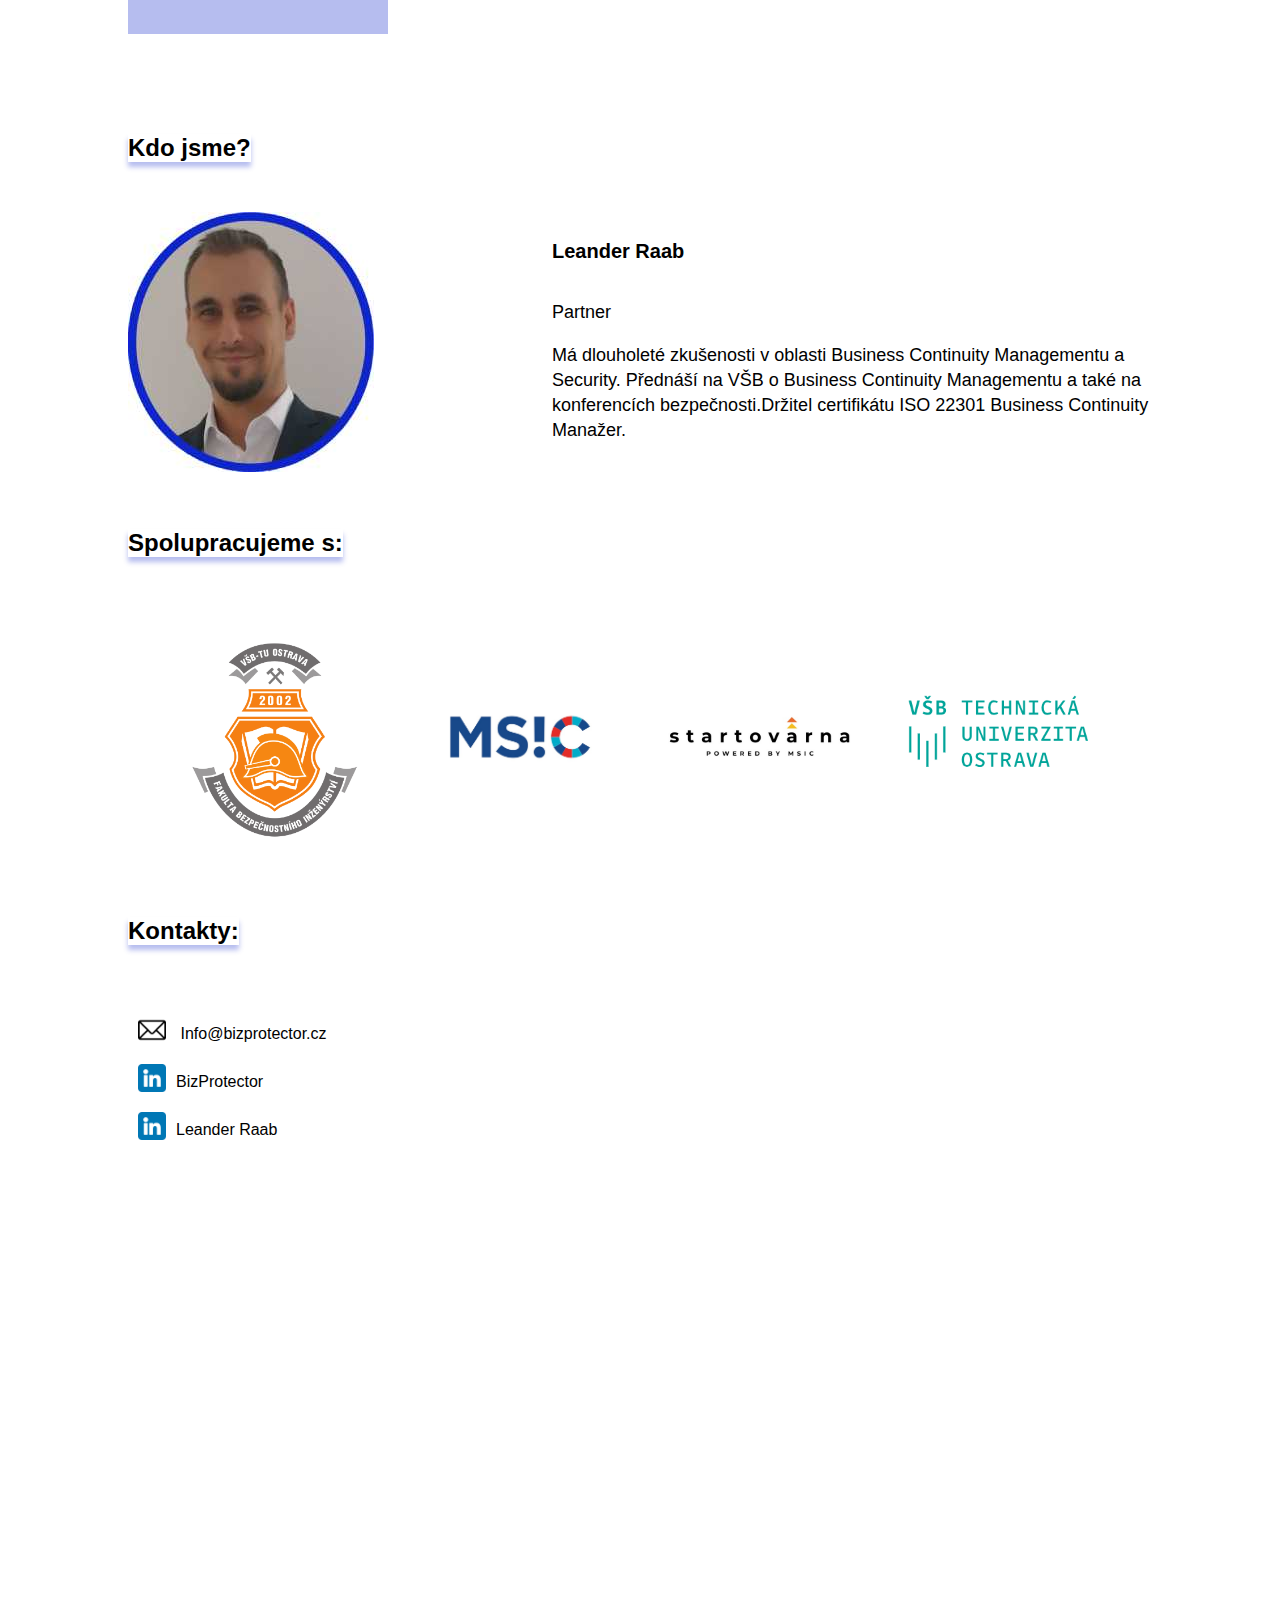
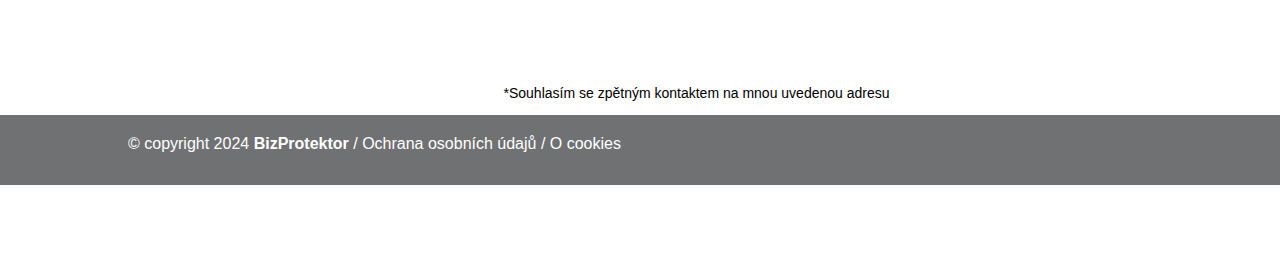
==== commit 54cbb53a: "content background and new css class" ====
--- a/index.html
+++ b/index.html
@@ -42,7 +42,7 @@
 
     <section> 
        <div id="item1"></div>
-      <div class="TopInfo"> 
+      <div class="top-info"> 
       
         <div class="container">
          
@@ -59,7 +59,6 @@
               </li>
             </ul>
           </div>
-          <a href="#item7">
             <!-- <form>
               <input type="submit" value="Chci vytvořit plán" />
               <input type="reset" value="Chci zjistit více" />
@@ -68,7 +67,7 @@
         </div>
       </div>
       <div class="container">
-        <div class="hlavniInfo">
+        <div class="hlavni-info">
           <div id="item2"></div>
           <h2>Co je to business continuity management?</h2>
           <p>
@@ -83,52 +82,59 @@
             působící na chod podnikání.
           </p>
         </div>
+      </div>
         <div id="item3"></div>
 
-        <h2>Co Vám nabízíme</h2>
-        <p class="textCooperation">
-          Naše spolupráce má několik základních fází od identifikace možných
-          rizik až po testování a údržbu plánu. Jsme ale schopni spolupracovat i
-          na jednotlivých fázích.
-        </p>
-        <div class="square">
-          <div class="text">
-            <h3>Analýza rizik</h3>
-            <p>
-              Provedeme násobnou analýzu rizik byznysových dopadů a
-              identifikujeme kritické části vašeho podnikání
-            </p>
-          </div>
-          <div class="text">
-            <h3>Business continuity plány</h3>
-            <p>
-              Vytvoření jednotlivých řešení krizových scénářů na prioritní
-              oblasti zjištěné z analýz rizik. Implementace do procesu.
-            </p>
-          </div>
-          <div class="text">
-            <h3>Workshopy</h3>
-            <p>Zábavné a interaktivní workshopy vytvořené Vám na míru</p>
-          </div>
-          <div class="text">
-            <h3>Správa, testování, školení</h3>
-            <p>
-              Pravidelná kontrola aktuálnosti krizového řízení. Zaškolení všech
-              zainteresovaných stran v procesu. Prověřování správné funkce a
-              nastavení business continuity plánů.
-            </p>
-          </div>
-          <!-- <div class="text">
-            <h3>Provoz a testování</h3>
-            <p>V pravidelných intervalech prověříme aktuálnost plánů.</p>
-          </div> -->
-        </div>
+        <div class="cooperation">
+          <div class="container">
+
+            <h2>Co Vám nabízíme</h2>
+            <p class="cooperation-text">
+              Naše spolupráce má několik základních fází od identifikace možných
+              rizik až po testování a údržbu plánu. Jsme ale schopni spolupracovat i
+              na jednotlivých fázích.
+            </p>
+            <div class="square">
+              <div class="square-text">
+                <h3>Analýza rizik</h3>
+                <p>
+                  Provedeme násobnou analýzu rizik byznysových dopadů a
+                  identifikujeme kritické části vašeho podnikání
+                </p>
+              </div>
+              <div class="square-text">
+                <h3>Business continuity plány</h3>
+                <p>
+                  Vytvoření jednotlivých řešení krizových scénářů na prioritní
+                  oblasti zjištěné z analýz rizik. Implementace do procesu.
+                </p>
+              </div>
+              <div class="square-text">
+                <h3>Workshopy</h3>
+                <p>Zábavné a interaktivní workshopy vytvořené Vám na míru</p>
+              </div>
+              <div class="square-text">
+                <h3>Správa, testování, školení</h3>
+                <p>
+                  Pravidelná kontrola aktuálnosti krizového řízení. Zaškolení všech
+                  zainteresovaných stran v procesu. Prověřování správné funkce a
+                  nastavení business continuity plánů.
+                </p>
+              </div>
+              <!-- <div class="text">
+                <h3>Provoz a testování</h3>
+                <p>V pravidelných intervalech prověříme aktuálnost plánů.</p>
+              </div> -->
+            </div>
+          </div>
+       </div>
         <!-- <div class="mapa">
           <form class="buttom">
             <input type="submit" value="Domluvit konzultaci" />
           </form>
         </div> -->
         <div id="item4"></div>
+      <div class="container">
 
         <h2>Kdo jsme?</h2>
 
--- a/style.css
+++ b/style.css
@@ -221,11 +221,11 @@
 
 /*Section*/
 
-.TopInfo {
+.top-info {
   width: 100%;
   padding-top: 160px;
   height: 450px;
-  background: url(../img/main.jpg) no-repeat;
+  background: url(img/main.jpg) no-repeat;
   background-attachment: fixed;
   background-position: center;
   background-repeat: no-repeat;
@@ -299,7 +299,7 @@
   transition: 0.4s ease-in-out;
 }
 
-.hlavniInfo p {
+.top-info p {
   font-size: 18px;
   line-height: 30px;
   margin-top: 0;
@@ -310,18 +310,40 @@
   margin-top: -75px;
 }
 
+.hlavni-info p {
+  font-size: 18px;
+  line-height: 30px;
+  margin-top: 0;
+}
+
+.cooperation {
+  width: 100vw;
+  background: url(img/BCM.jpg) no-repeat;
+  background-attachment: fixed;
+  background-position: center;
+  background-repeat: no-repeat;
+  background-size: cover;
+  color: #fff;
+}
+
+.cooperation-text {
+  margin: 0 0 50px;
+  font-size: 20px;
+  line-height: 30px
+}
+
 .square {
   display: flex;
   flex-wrap: wrap;
   gap: 10px;
   align-items: center;
-  margin-bottom: 50px;
-}
-
-.text {
+  padding-bottom: 50px;
+}
+
+.square-text {
   width: 260px;
-  height: 250px;
-  background: #0e25cb;
+  height: 240px;
+  background: rgba(14, 37, 203, 0.3);
   color: #fff;
 }
 
@@ -338,12 +360,6 @@
 #item5 {
   padding-top: 75px;
   margin-top: -75px;
-}
-
-.textCooperation {
-  margin: 0 0 50px;
-  font-size: 18px;
-  line-height: 30px
 }
 
 .mapa {
@@ -390,6 +406,7 @@
   height: 260px;
 }
 
+/* Partners */
 .partners {
   display: flex;
   flex-wrap: wrap;
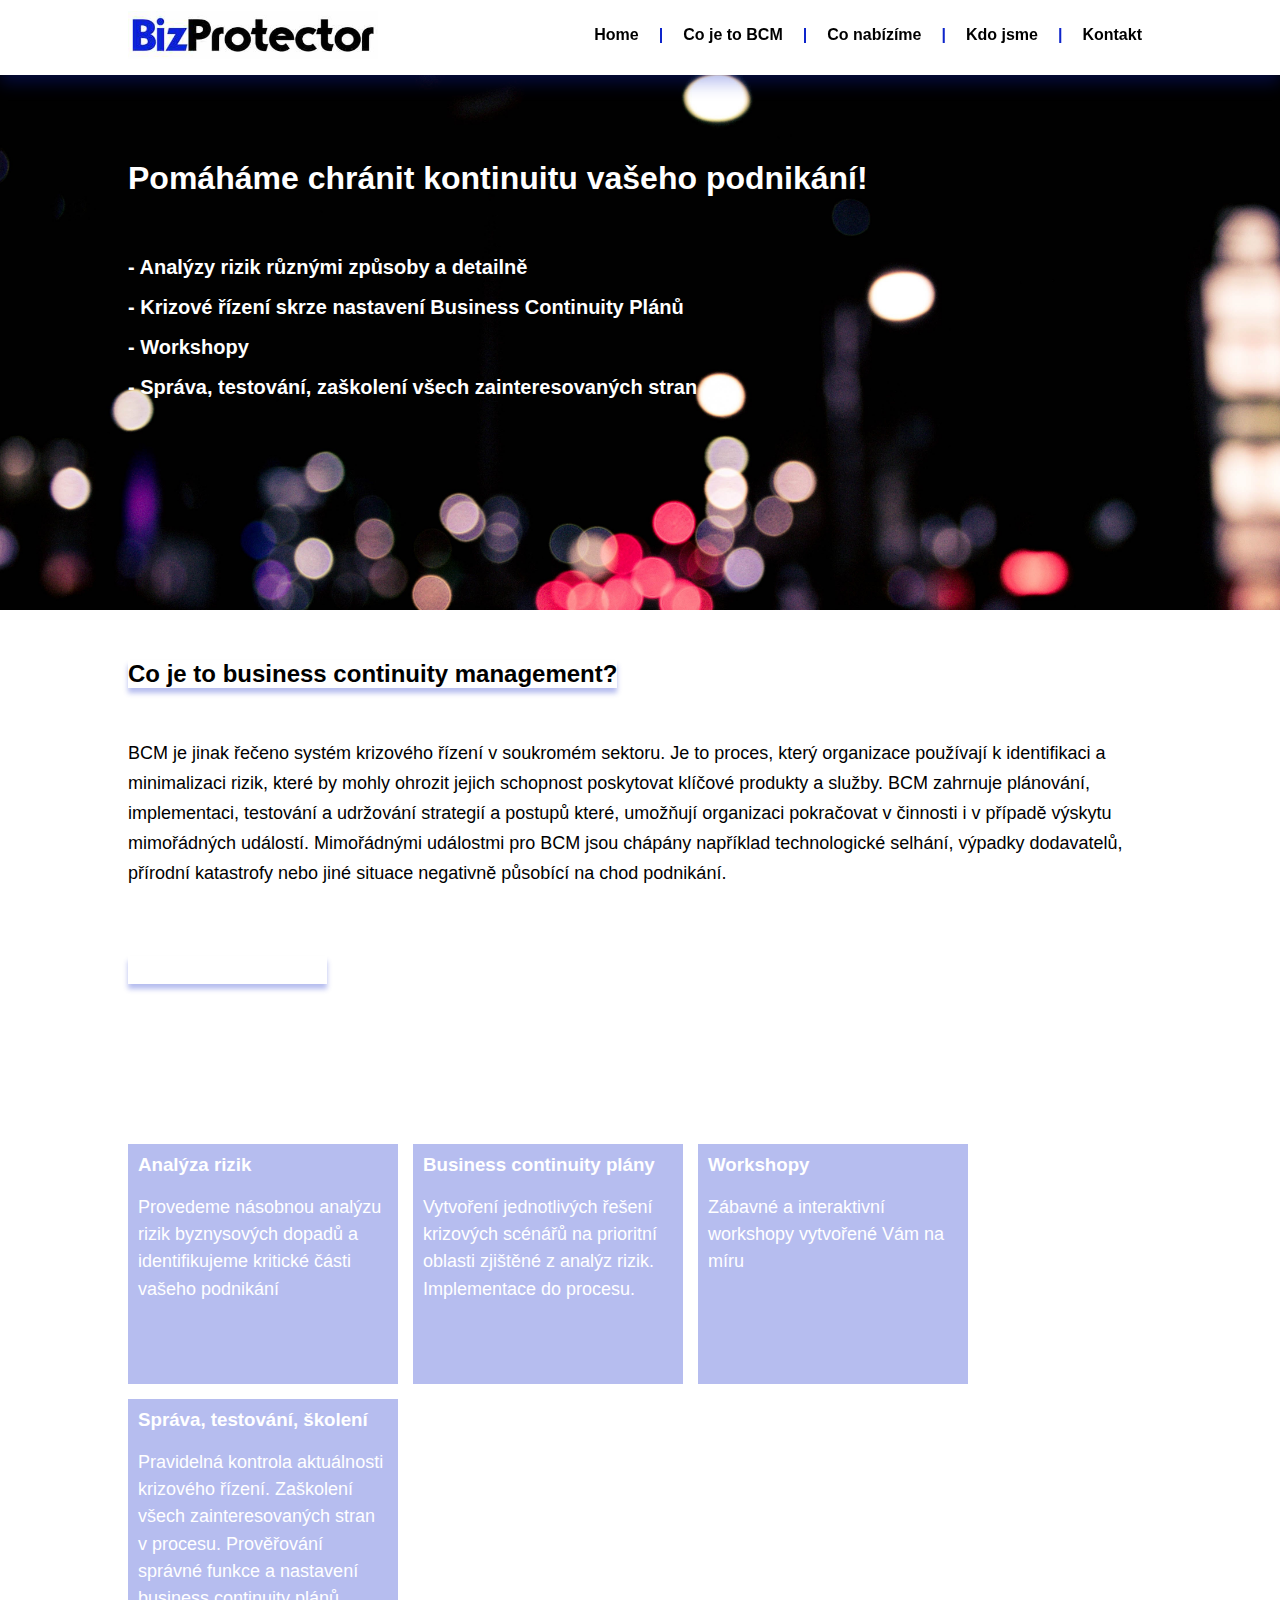
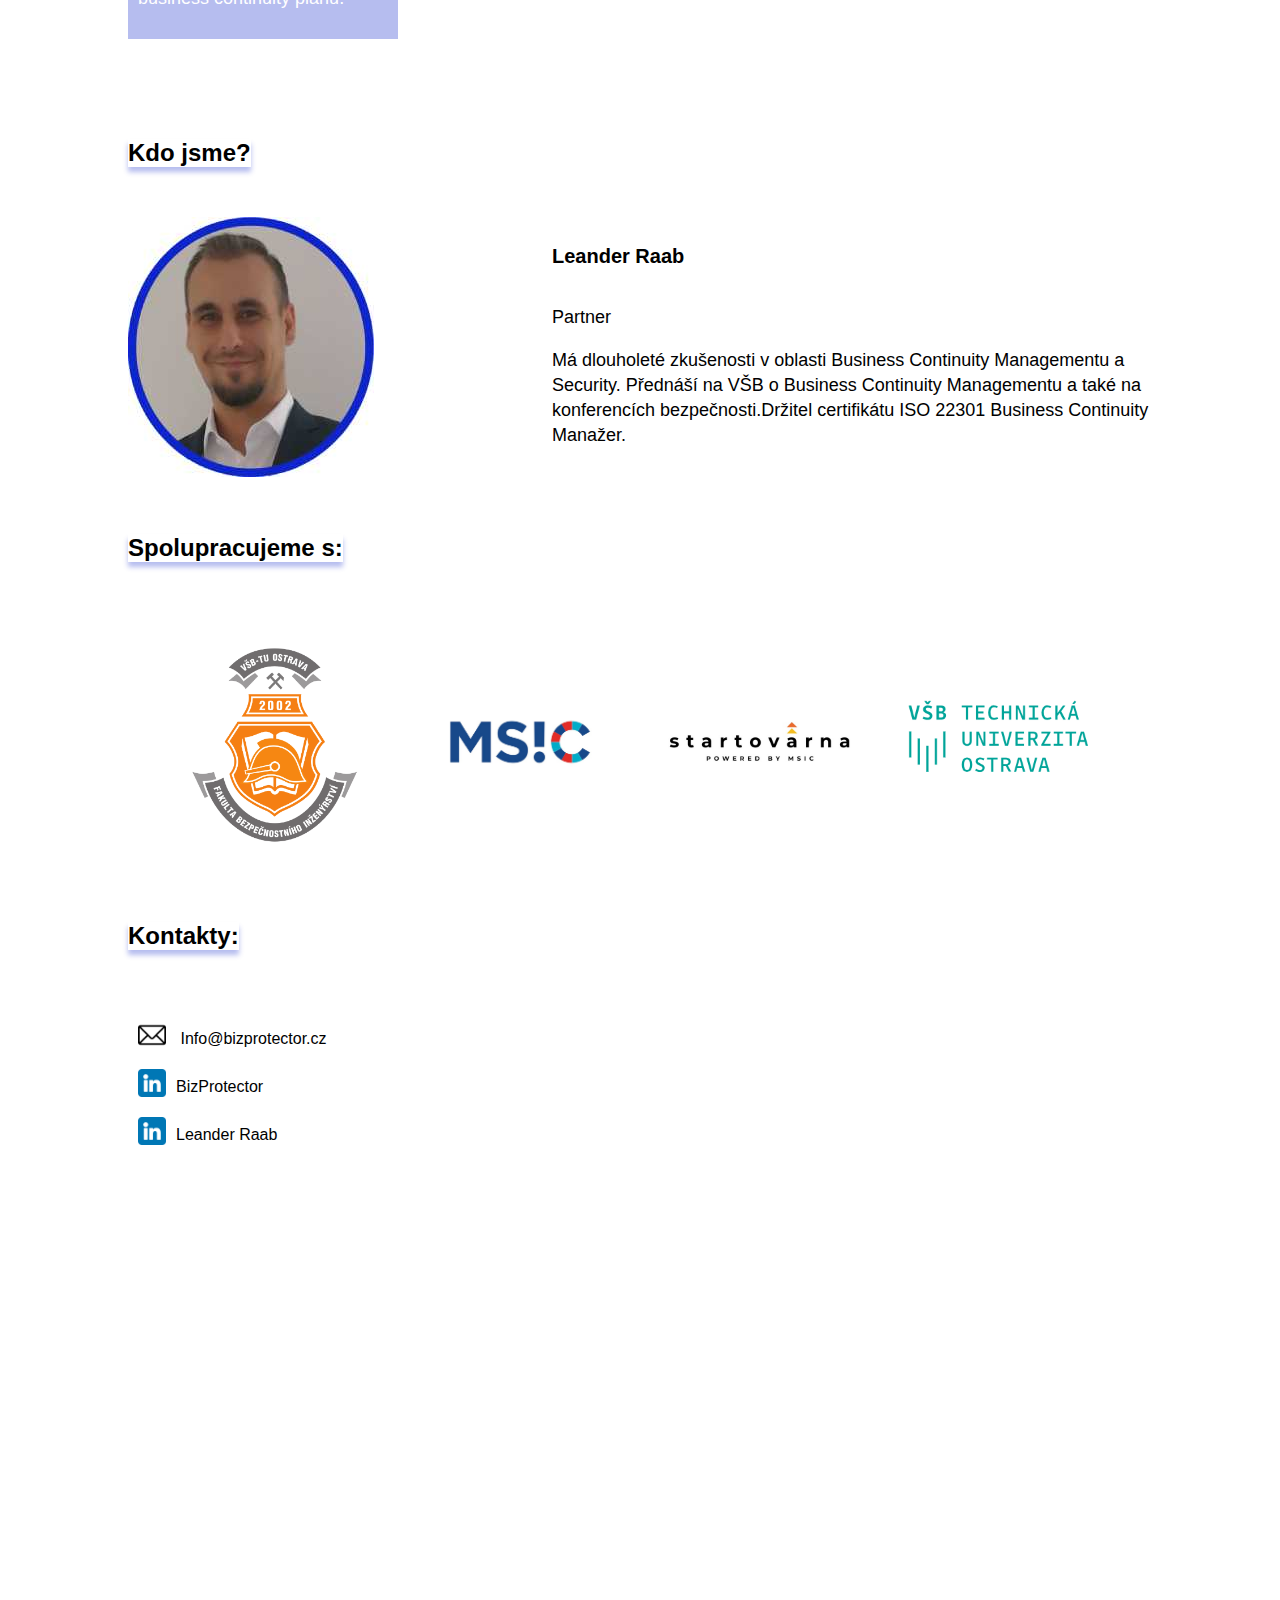
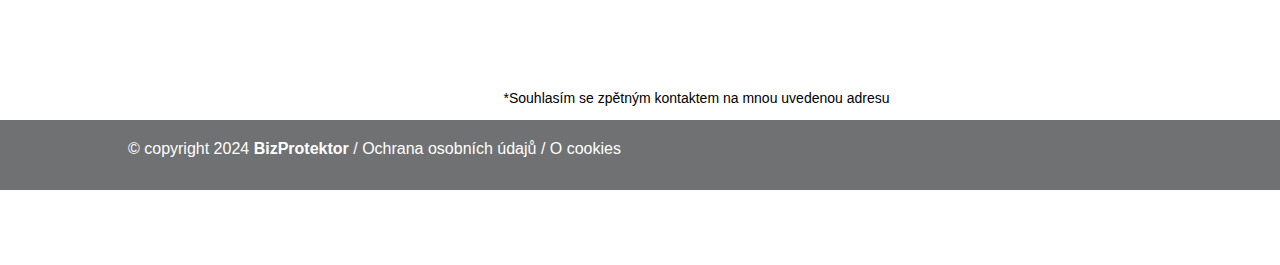
==== commit d9361d60: "top-info cgange text margin" ====
--- a/index.html
+++ b/index.html
@@ -47,7 +47,7 @@
         <div class="container">
          
           <h1>Pomáháme chránit kontinuitu vašeho podnikání!</h1>
-          <div class="info">
+          <div class="top-info_text">
             <ul>
               <li>- Analýzy rizik různými způsoby a detailně</li>
               <li>
--- a/style.css
+++ b/style.css
@@ -260,11 +260,11 @@
   padding-left: 0;
 }
 
-.info {
-  margin-top: 25px;
-}
-
-.info li {
+.top-info_text {
+  margin-top: 50px;
+}
+
+.top-info_text li {
   line-height: 40px;
   color: #FFF;
   list-style: none;
@@ -335,26 +335,27 @@
 .square {
   display: flex;
   flex-wrap: wrap;
-  gap: 10px;
+  gap: 15px;
   align-items: center;
   padding-bottom: 50px;
 }
 
 .square-text {
-  width: 260px;
+  width: 270px;
   height: 240px;
   background: rgba(14, 37, 203, 0.3);
   color: #fff;
 }
 
-.text h3 {
+.square-text h3 {
   margin: 10px;
   margin-bottom: 15px;
 }
 
-.text p {
+.square-text p {
   padding: 0 10px 0 10px;
   font-size: 18px;
+  line-height: 1.7rem;
 }
 
 #item5 {
